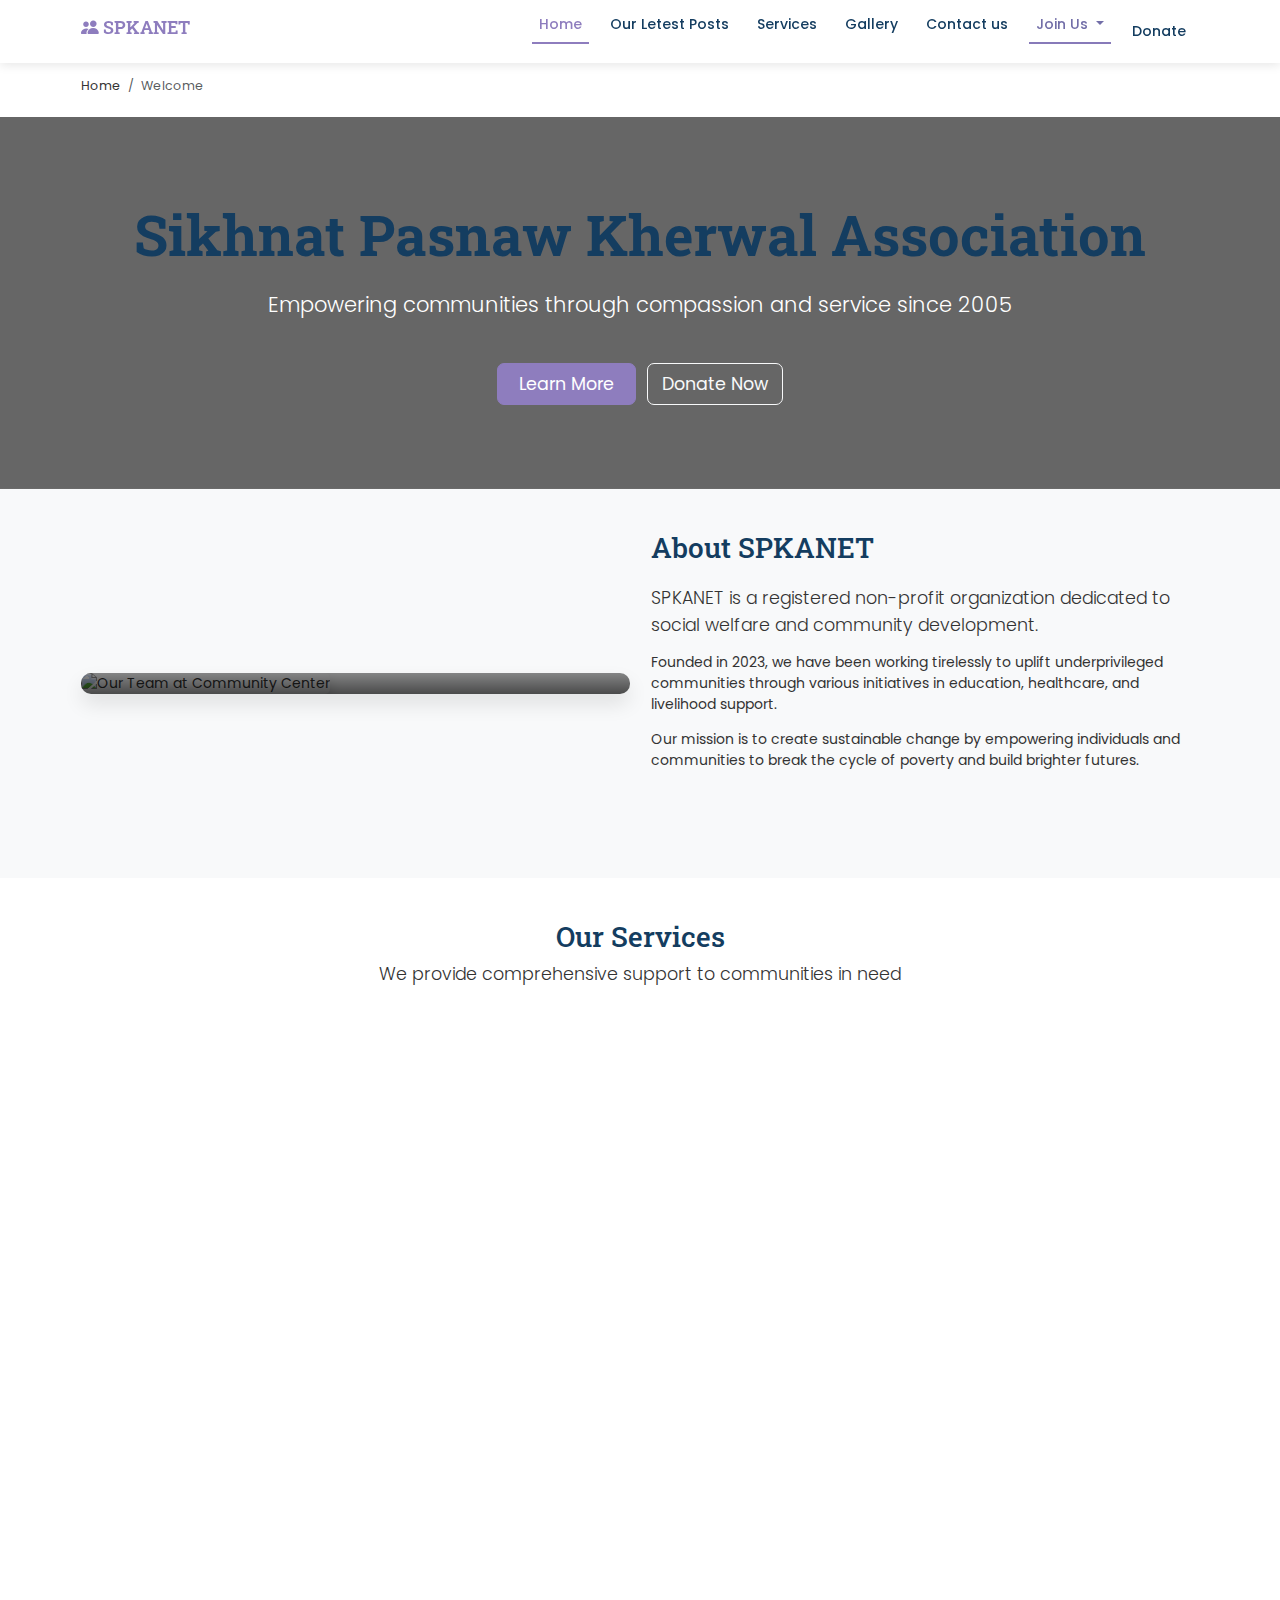
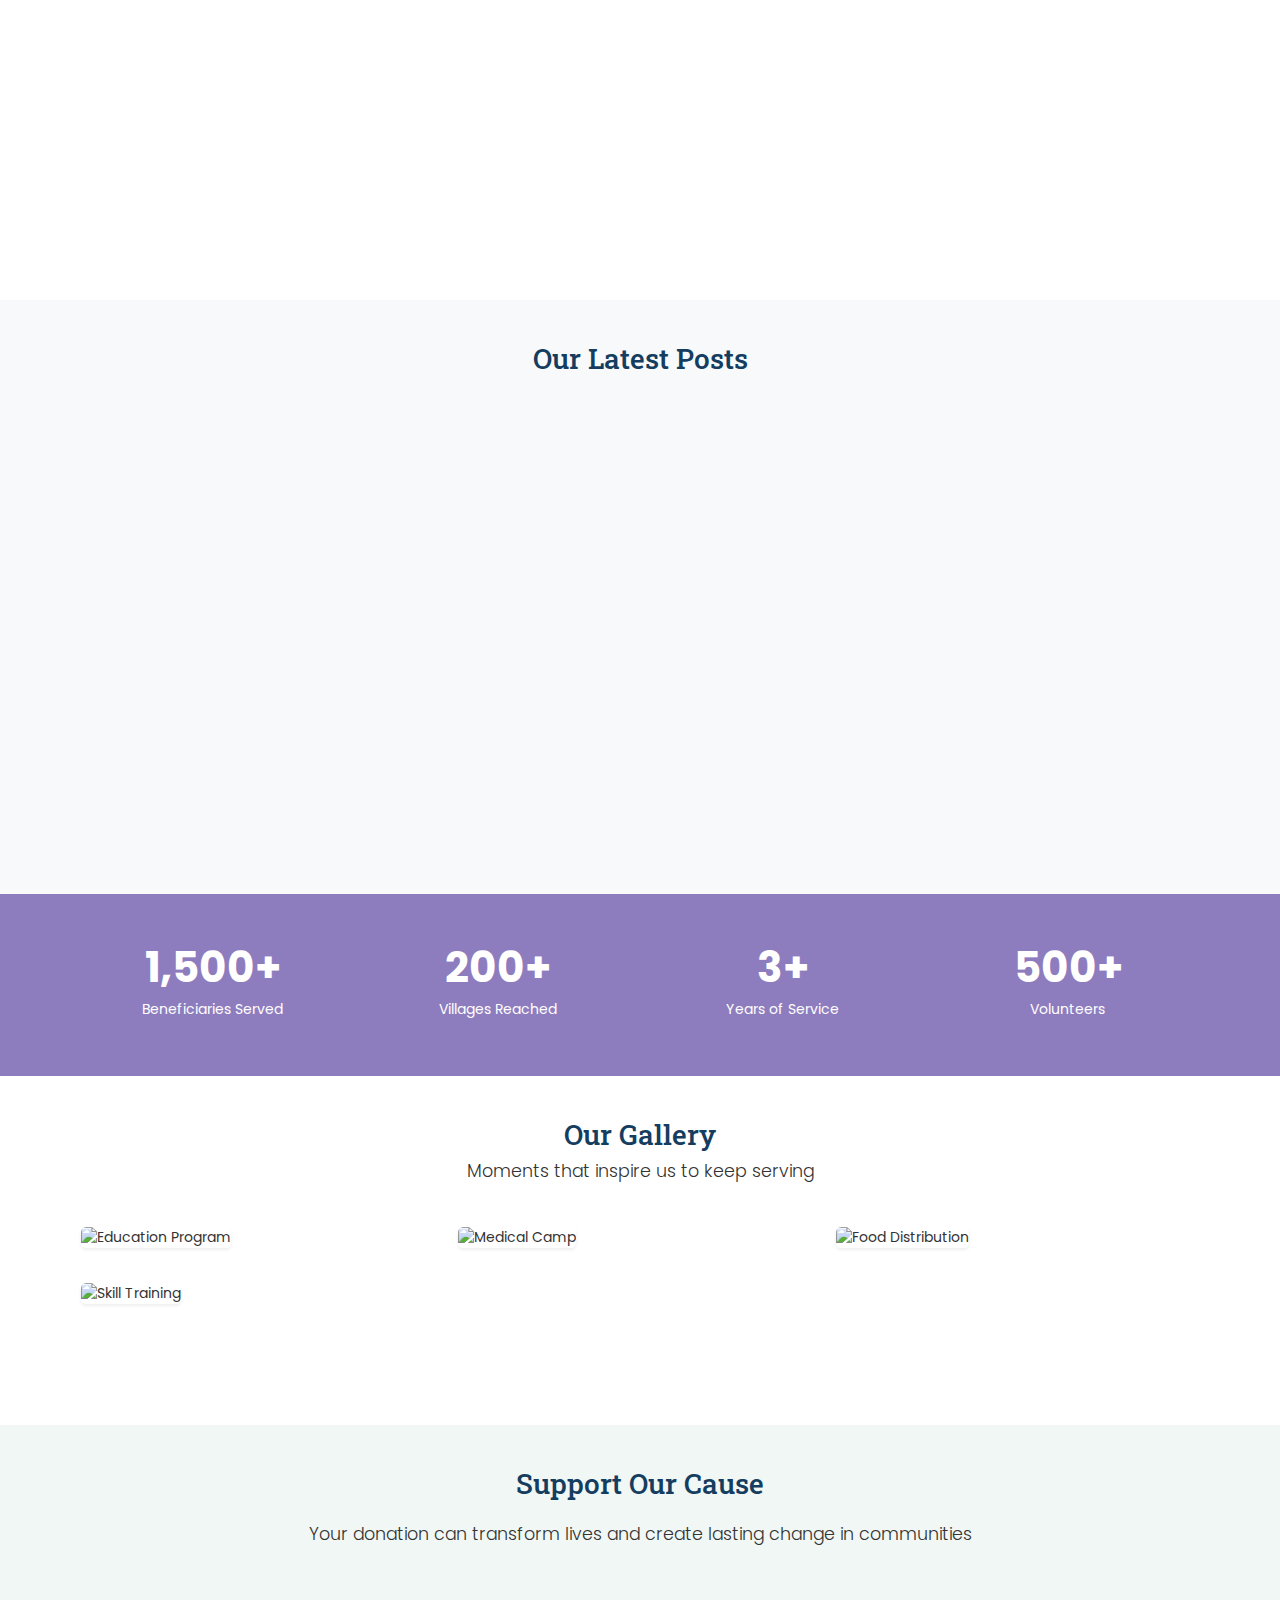
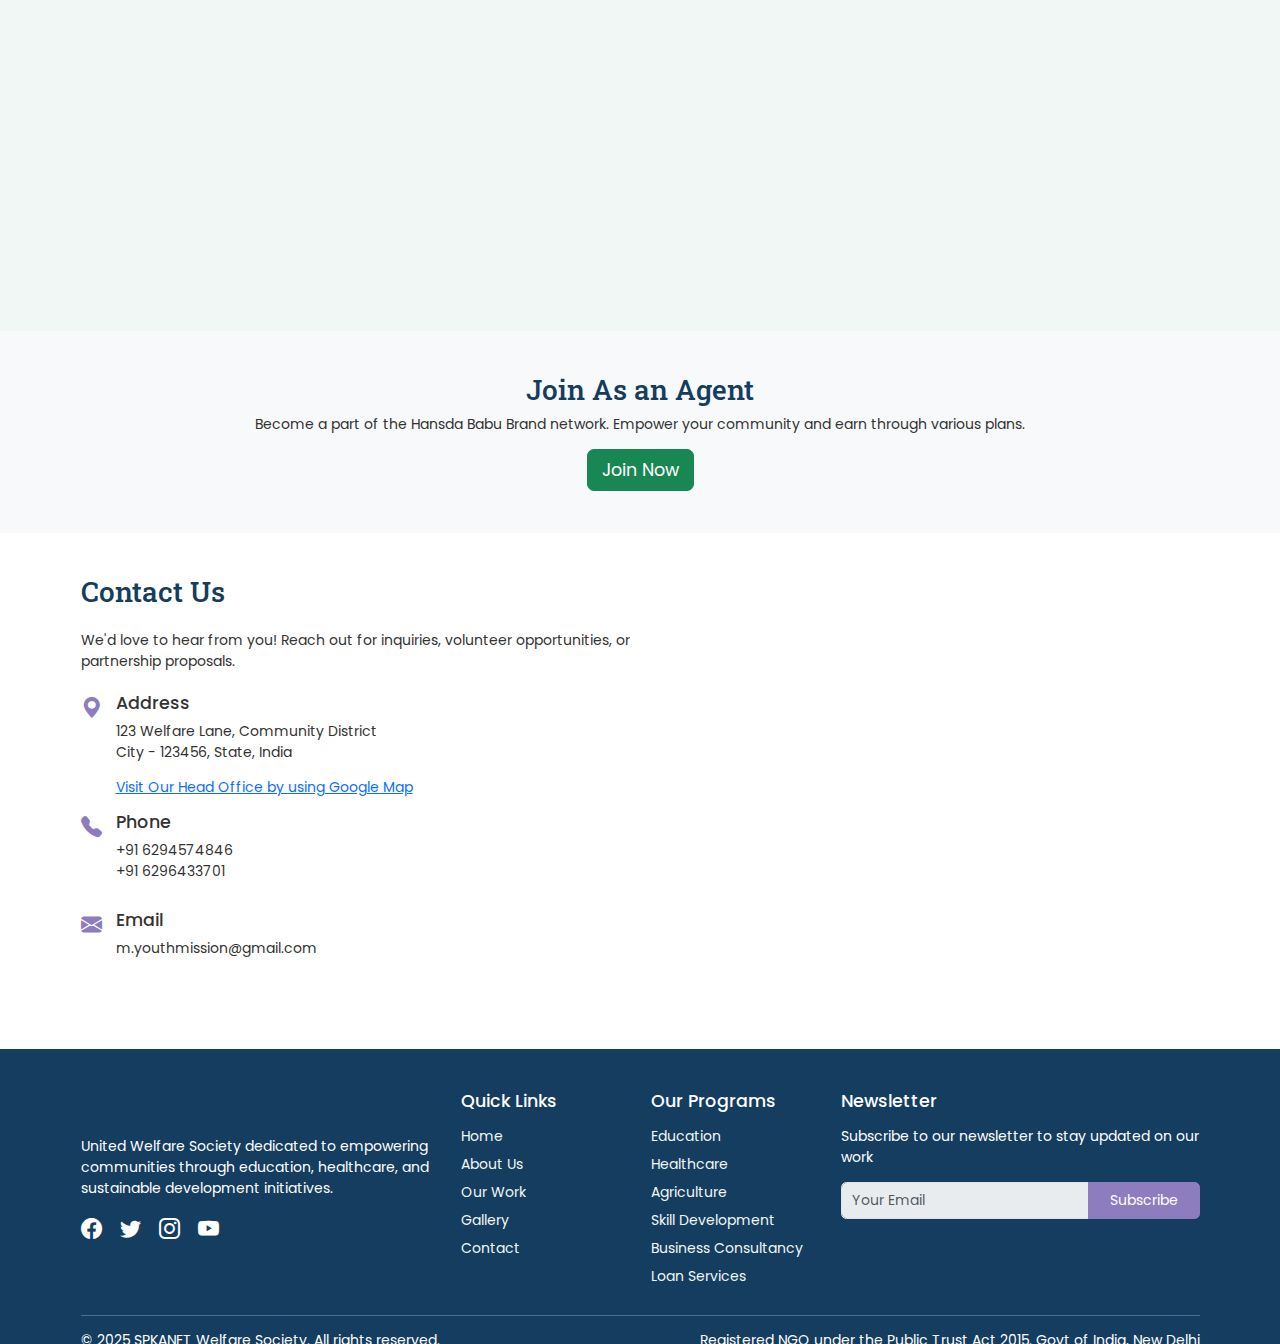
==== index.html @ a3dfeedc "Add files via upload" ====
<!DOCTYPE html>
<html lang="en">
<head>
    <meta charset="UTF-8">
    <meta name="viewport" content="width=device-width, initial-scale=1.0">

    <title>SPKANET - United Welfare Society | Community Development NGO</title>
    <meta name="description" content="SPKANET is a registered NGO working for community welfare through education, healthcare, and livelihood programs since 2005.">
    <meta name="keywords" content="NGO, welfare society, community development, education NGO, healthcare NGO, India NGO">
    <meta name="author" content="SPKANET Welfare Society">

    <!-- Bootstrap CSS -->
    <link href="https://cdn.jsdelivr.net/npm/bootstrap@5.3.0-alpha1/dist/css/bootstrap.min.css" rel="stylesheet">
    <!-- Bootstrap Icons -->
    <link href="https://cdn.jsdelivr.net/npm/bootstrap-icons@1.10.5/font/bootstrap-icons.css" rel="stylesheet">
    <!-- Google Fonts -->
    <link href="https://fonts.googleapis.com/css2?family=Poppins:wght@400;500;600;700&family=Roboto+Slab:wght@400;600&display=swap" rel="stylesheet">
    <!-- GitHub Scroll Animation -->
    <link rel="stylesheet" href="https://unpkg.com/aos@next/dist/aos.css" />

    <!-- Custom CSS -->
    <link rel="stylesheet" href="style.css?v=2.2">

</head>
<body>
    <!-- Navigation -->
    <nav class="navbar navbar-expand-lg sticky-top">
      <div class="container">
          <h3 class="navbar-brand" onclick="location.reload(); return false;">
             <i class="bi bi-people-fill"></i> SPKANET
         </h3>
        <button class="navbar-toggler" type="button" data-bs-toggle="collapse" data-bs-target="#navbarNav"
      aria-controls="navbarNav" aria-expanded="false" aria-label="Toggle navigation">
          <span class="navbar-toggler-icon" style="color: var(--icon-color);"></span>
        </button>
    
        <div class="collapse navbar-collapse" id="navbarNav">
           <ul class="navbar-nav ms-auto">
              <li class="nav-item"><a class="nav-link active" href="#"> Home </a></li>
              <li class="nav-item"><a class="nav-link" href="#about"> Our Letest Posts </a></li>
              <li class="nav-item"><a class="nav-link" href="#services"> Services </a></li>
              <li class="nav-item"><a class="nav-link" href="#gallery"> Gallery </a></li>
              <li class="nav-item"><a class="nav-link" href="#contact"> Contact us </a></li>
              <li class="nav-item dropdown">
                <a class="nav-link dropdown-toggle" href="#" id="servicesDropdown" role="button" data-bs-toggle="dropdown"> Join Us </a>
                <ul class="dropdown-menu">
                   <li><a class="dropdown-item" href="#"> Visit Our Fackbook Page </a></li>
                   <li><a class="dropdown-item" href="#"> Join SPKA WhatsApp Group </a></li>
                   <li><a class="dropdown-item" href="#"> Follow us on Instagram </a></li>
                   <li><a class="dropdown-item" href="#"> Follow us on Twitter </a></li>
                   <li><a class="dropdown-item" href="#"> Follow us on Youtube </a></li>
                   <li><a class="dropdown-item" href="#"> Join Our KUTUMB App </a></li>
               </ul>
             </li>
              <li class="nav-item"><a class="nav-link btn btn-warning text-white my-2" href="#donate"> Donate </a></li>
          </ul>
       </div>
     </div>
   </nav>


    <!-- Breadcrumb -->
    <div class="container mt-2">
        <nav aria-label="breadcrumb">
            <ol class="breadcrumb">
                <li class="breadcrumb-item"><a href="#">Home</a></li>
                <li class="breadcrumb-item active" aria-current="page">Welcome</li>
            </ol>
        </nav>
    </div>


    <!-- Hero Section -->
    <header class="hero-section">
        <div class="container">
            <h1 class="display-3 fw-bold mb-4"> Sikhnat Pasnaw Kherwal Association </h1>
            <p class="lead fs-4 mb-5">Empowering communities through compassion and service since 2005</p>
            <a href="#about" class="btn btn-primary btn-lg me-2">Learn More</a>
            <a href="#donate" class="btn btn-outline-light btn-lg">Donate Now</a>
        </div>
    </header>


    <!-- About Section -->
    <section id="about" class="py-5 bg-light-custom">
        <div class="container">
            <div class="row align-items-center">
                <div class="col-lg-6 mb-4 mb-lg-0">
                    <div class="about-img-container">
                        <img src="assect/about-image.jpg" alt="Our Team at Community Center" class="img-fluid about-image rounded shadow">
                        <div class="about-img-overlay">
                            <p>Our team working at the community center in Delhi</p>
                        </div>
                    </div>
                </div>
                <div class="col-lg-6">
                    <h2 class="mb-4">About SPKANET</h2>
                    <p class="lead">SPKANET is a registered non-profit organization dedicated to social welfare and community development.</p>
                    <p>
                        Founded in 2023, we have been working tirelessly to uplift underprivileged communities through various initiatives in education, healthcare, and livelihood support.
                   </p>
                    <p>Our mission is to create sustainable change by empowering individuals and communities to break the cycle of poverty and build brighter futures.</p>
                    <a href="#" class="btn btn-primary mt-3" data-aos="fade-up-right"> Read Our Story </a>
                </div>
            </div>
        </div>
    </section>


    <!-- Services Section -->
    <section id="services" class="py-5">
        <div class="container">
            <div class="text-center mb-5">
                <h2>Our Services</h2>
                <p class="lead">We provide comprehensive support to communities in need</p>
            </div>
            
            <div class="row g-4">

            <!-- Service 1 -->
                <div class="col-12 col-md-6 col-lg-4 d-flex" data-aos="fade-up">
                    <div class="service-card card h-100">
                        <div class="card-body text-center p-4">
                            <div class="service-icon">
                                <i class="bi bi-mortarboard-fill fs-1 text-primary"></i>
                            </div>
                            <h3> Education Support </h3>
                            <p> Access quality education resources and guidance to build a better future. </p>
                            <a href="#" class="btn btn-outline-primary">Learn More</a>
                        </div>
                    </div>
                </div>
                
            <!-- Service 2 -->
                <div class="col-12 col-md-6 col-lg-4 d-flex" data-aos="fade-up">
                    <div class="service-card card h-100">
                        <div class="card-body text-center p-4">
                            <div class="service-icon">
                                <i class="bi bi-tree-fill fs-1 text-success"></i>
                            </div>
                            <h3> Agriculture </h3>
                            <p> Support for farmers with training, tools, and market access to grow sustainably. </p>
                            <a href="#" class="btn btn-outline-primary">Learn More</a>
                        </div>
                    </div>
                </div>
             
            <!-- Service 3 -->    
                <div class="col-12 col-md-6 col-lg-4 d-flex" data-aos="fade-up">
                    <div class="service-card card h-100">
                        <div class="card-body text-center p-4">
                            <div class="service-icon">
                                <i class="bi bi-heart-pulse-fill fs-1 text-danger"></i>
                            </div>
                            <h3> Health Care </h3>
                            <p> Ensure better health outcomes through affordable care and awareness programs. </p>
                            <a href="#" class="btn btn-outline-primary">Learn More</a>
                        </div>
                    </div>
                </div>
            
            <!-- Service 4 -->    
                <div class="col-12 col-md-6 col-lg-4 d-flex" data-aos="fade-up">
                    <div class="service-card card h-100">
                        <div class="card-body text-center p-4">
                            <div class="service-icon">
                                <i class="bi bi-person-lines-fill fs-1 text-warning"></i>
                            </div>
                            <h3> Skill Development </h3>
                            <p> Learn in-demand skills to increase employability and income potential. </p>
                            <a href="#" class="btn btn-outline-primary">Learn More</a>
                        </div>
                    </div>
                </div>
            
            <!-- Service 5 -->    
                <div class="col-12 col-md-6 col-lg-4 d-flex" data-aos="fade-up">
                    <div class="service-card card h-100">
                        <div class="card-body text-center p-4">
                            <div class="service-icon">
                                <i class="bi bi-briefcase-fill fs-1 text-info"></i>
                            </div>
                            <h3> Job Consultancy </h3>
                            <p> Find career opportunities with our expert job placement assistance. </p>
                            <a href="#" class="btn btn-outline-primary">Learn More</a>
                        </div>
                    </div>
                </div>
            
            <!-- Service 6 -->    
                <div class="col-12 col-md-6 col-lg-4 d-flex" data-aos="fade-up">
                    <div class="service-card card h-100">
                        <div class="card-body text-center p-4">
                            <div class="service-icon">
                                <i class="bi bi-bar-chart-fill fs-1 text-secondary"></i>
                            </div>
                            <h3> Business Consultancy </h3>
                            <p> Grow your business with our strategic support and expert advice. </p>
                            <a href="#" class="btn btn-outline-primary">Learn More</a>
                        </div>
                    </div>
                </div>
            
            <!-- Service 7 -->  
                <div class="col-12 col-md-6 col-lg-4 d-flex" data-aos="fade-up">
                    <div class="service-card card h-100">
                        <div class="card-body text-center p-4">
                            <div class="service-icon">
                                <i class="bi bi-people-fill fs-1 text-primary"></i>
                            </div>
                            <h3> Manpower Service </h3>
                            <p> We provide reliable manpower for various sectors and industries. </p>
                            <a href="#" class="btn btn-outline-primary">Learn More</a>
                        </div>
                    </div>
                </div>
            
            <!-- Service 8 -->  
                <div class="col-12 col-md-6 col-lg-4 d-flex" data-aos="fade-up">
                    <div class="service-card card h-100">
                        <div class="card-body text-center p-4">
                            <div class="service-icon">
                                <i class="bi bi-cash-coin fs-1 text-success"></i>
                            </div>
                            <h3> Loan Services </h3>
                            <p> Easy and accessible financial solutions to meet personal and business needs. </p>
                            <a href="#" class="btn btn-outline-primary">Learn More</a>
                        </div>
                    </div>
                </div>

            <!-- Service 9 -->
                <div class="col-12 col-md-6 col-lg-4 d-flex" data-aos="fade-up">
                    <div class="service-card card h-100">
                        <div class="card-body text-center p-4">
                            <div class="service-icon">
                                <i class="bi bi-globe fs-1 text-primary"></i>
                            </div>
                            <h3> Web Devlopment </h3>
                            <p> Responsive, high-performance websites that work seamlessly across all devices. </p>
                            <a href="https://buzzzy.infinityfreeapp.com" class="btn btn-outline-primary">Learn More</a>
                        </div>
                    </div>
                </div>    

            </div>
        </div>
    </section>


    <!----------------------------------------------------------------
     --------------------- Latest Posts Section ----------------------
    ------------------------------------------------------------------>
    <section class="py-5 bg-light-custom" id="latest-posts">
      <div class="container">  
      <h2 class="section-title text-center mb-5"> Our Latest Posts </h2>
      <div class="row row-cols-1 row-cols-md-2 row-cols-lg-3 g-4">

      <div class="col" data-aos="zoom-in">
        <div class="card h-100">
          <img src="https://picsum.photos/400/250?random=1" class="card-img-top" alt="Post Image">
          <div class="card-body">
            <small> Posted on: April 10, 2025</small>
            <h5 class="card-title mt-2">Understanding Our Services</h5>
            <p class="card-text">A quick overvices available for you.</p>
            <a href="#" class="btn btn-secondary">Learn More <i class="bi bi-arrow-right"></i> </a>
          </div>
        </div>
      </div>

       <div class="col" data-aos="zoom-in">
         <div class="card h-100">
           <img src="https://picsum.photos/400/250?random=2" class="card-img-top" alt="Post Image">
           <div class="card-body">
             <small> Posted on: April 5, 2025</small>
             <h5 class="card-title mt-2">How to Join as an Agent</h5>
             <p class="card-text">Step-by-step guide on joining our platform as an authorized agent.</p>
             <a href="#" class="btn btn-secondary">Learn More <i class="bi bi-arrow-right"></i> </a>
           </div>
         </div>
       </div>

        <div class="col" data-aos="zoom-in">
          <div class="card h-100">
            <img src="https://picsum.photos/400/250?random=3" class="card-img-top" alt="Post Image">
            <div class="card-body">
              <small> Posted on: March 30, 2025</small>
              <h5 class="card-title mt-2">Success Stories</h5>
              <p class="card-text">Hear from our members how our services made a difference in their lives.</p>
              <a href="#" class="btn btn-secondary">Learn More <i class="bi bi-arrow-right"></i> </a>
            </div>
          </div>
        </div>

      </div>
                         <!-- View All Post Button -->
         <div class="text-center mt-4" data-aos="fade-up">
             <a href="#" class="btn btn-primary"> View All Posts </a>
        </div>

      </div>
   </section>



    <!-- Impact Counters -->
    <section class="impact-counter text-center">
        <div class="container">
            <div class="row">
                <div class="col-md-3 col-6 mb-4 mb-md-0">
                    <div class="counter-number">1,500+</div>
                    <p>Beneficiaries Served</p>
                </div>
                <div class="col-md-3 col-6 mb-4 mb-md-0">
                    <div class="counter-number">200+</div>
                    <p>Villages Reached</p>
                </div>
                <div class="col-md-3 col-6">
                    <div class="counter-number">3+</div>
                    <p>Years of Service</p>
                </div>
                <div class="col-md-3 col-6">
                    <div class="counter-number">500+</div>
                    <p>Volunteers</p>
                </div>
            </div>
        </div>
    </section>

    <!-- Gallery Section -->
    <section id="gallery" class="py-5">
        <div class="container">
            <div class="text-center mb-5">
                <h2>Our Gallery</h2>
                <p class="lead">Moments that inspire us to keep serving</p>
            </div>
            
            <div class="row g-3" id="gallery-images">
                <div class="col-md-4 col-6">
                    <img src="assect/image-1.jpg" alt="Education Program" class="img-fluid gallery-img rounded shadow-sm">
                </div>
                <div class="col-md-4 col-6">
                    <img src="assect/image-2.jpg" alt="Medical Camp" class="img-fluid gallery-img rounded shadow-sm">
                </div>
                <div class="col-md-4 col-6">
                    <img src="assect/partnerCertificate.png" alt="Food Distribution" class="img-fluid gallery-img rounded shadow-sm">
                </div>
                <div class="col-md-4 col-6">
                    <img src="assect/Sikhnat-Services.jpg" alt="Skill Training" class="img-fluid gallery-img rounded shadow-sm">
                </div>
                <div class="col-md-4 col-6 hidden">
                    <img src="assect/image5.jpg" alt="Community Work" class="img-fluid gallery-img rounded shadow-sm">
                </div>
                <div class="col-md-4 col-6 hidden">
                    <img src="assect/image6.jpg" alt="Volunteers" class="img-fluid gallery-img rounded shadow-sm">
                </div>
            </div>
            
            <div class="text-center mt-4" data-aos="fade-up">
                <button id="loadMoreBtn" class="btn btn-primary"> View More Photos </button>
           </div>
        </div>
    </section>


    <!-- Modal -->
    <div class="modal fade" id="profileImageModal" tabindex="-1" aria-labelledby="imageModalLabel" aria-hidden="true">
  <div class="modal-dialog modal-dialog-centered modal-lg">
    <div class="modal-content">
      <div class="modal-body text-center">
        <img id="modalImage" src="" alt="Full View" class="modal-img" loading="lazy" draggable="false">
      </div>
      <div class="modal-footer justify-content-center">
        <button type="button" class="btn btn-secondary" data-dismiss="modal">Close</button>
      </div>
    </div>
  </div>
</div>


    <!-- Donation CTA -->
    <section id="donate" class="py-5" style="background-color: var(--light-color);">
        <div class="container text-center">
            <h2 class="mb-4">Support Our Cause</h2>
            <p class="lead mb-5" style="color:#333;">Your donation can transform lives and create lasting change in communities</p>
            
            <div class="row justify-content-center" data-aos="fade-up">
                <div class="col-lg-8">
                    <div class="card border-0 shadow">
                        <div class="card-body p-4">
                            <h3 class="mb-4">Make a Donation</h3>
                            
                            <div class="row g-3 mb-4">
                                <div class="col-md-3 col-6">
                                    <button class="btn btn-outline-primary w-100 donation-amount">₹500</button>
                                </div>
                                <div class="col-md-3 col-6">
                                    <button class="btn btn-outline-primary w-100 donation-amount">₹1000</button>
                                </div>
                                <div class="col-md-3 col-6">
                                    <button class="btn btn-outline-primary w-100 donation-amount">₹2000</button>
                                </div>
                                <div class="col-md-3 col-6">
                                    <button class="btn btn-outline-primary w-100 donation-amount">₹5000</button>
                                </div>
                            </div>
                            
                            <div class="mb-3">
                                <label for="customAmount" class="form-label">Or enter custom amount:</label>
                                <input type="number" class="form-control" id="customAmount" placeholder="Enter amount in INR">
                            </div>
                            
                            <button class="btn btn-primary btn-lg w-100">Donate Now</button>
                            
                            <div class="mt-3">
                                <small>All donations are tax-exempt under 80G of the Income Tax Act</small>
                            </div>
                        </div>
                    </div>
                </div>
            </div>
        </div>
    </section>


    <!-- Join as Agent Section -->
    <section class="py-5 text-center bg-light-custom" id="join-agent">
       <div class="container">
         <h2 class="section-title">Join As an Agent</h2>
         <p>Become a part of the Hansda Babu Brand network. Empower your community and earn through various plans.</p>
         <a href="account/signup.html" class="btn btn-success btn-lg"> Join Now </a>
      </div>
    </section>


    <!-- Contact Section -->
    <section id="contact" class="py-5">
        <div class="container">
            <div class="row">
                <div class="col-lg-6 mb-4 mb-lg-0">
                    <h2 class="mb-4">Contact Us</h2>
                    <p>We'd love to hear from you! Reach out for inquiries, volunteer opportunities, or partnership proposals.</p>
                    
                    <div class="mt-4">
                        <div class="d-flex mb-3">
                            <i class="bi bi-geo-alt-fill me-3" style="font-size: 1.5rem; color: var(--primary-color);"></i>
                            <div>
                                <h5>Address</h5>
                                <p>123 Welfare Lane, Community District<br>City - 123456, State, India</p>
                                <a href="#"> Visit Our Head Office by using Google Map </a>
                            </div>
                        </div>
                        
                        <div class="d-flex mb-3">
                            <i class="bi bi-telephone-fill me-3" style="font-size: 1.5rem; color: var(--primary-color);"></i>
                            <div>
                                <h5>Phone</h5>
                                <p>+91 6294574846<br>+91 6296433701</p>
                            </div>
                        </div>
                        
                        <div class="d-flex">
                            <i class="bi bi-envelope-fill me-3" style="font-size: 1.5rem; color: var(--primary-color);"></i>
                            <div>
                                <h5>Email</h5>
                                <p> m.youthmission@gmail.com</p>
                            </div>
                        </div>
                    </div>
                </div>
                
                <div class="col-lg-6" data-aos="fade-up">
                    <div class="card shadow-sm" style="background-color: var(--card-bg-color);">
                        <div class="card-body p-4">
                            <h3 class="mb-4">Send Us a Message</h3>
                            <form>
                                <div class="mb-3">
                                    <input type="text" class="form-control" placeholder="Your Name" required>
                                </div>
                                <div class="mb-3">
                                    <input type="email" class="form-control" placeholder="Your Email" required>
                                </div>
                                <div class="mb-3">
                                    <input type="tel" class="form-control" placeholder="Your Phone">
                                </div>
                                <div class="mb-3">
                                    <select class="form-select">
                                        <option selected>Select Subject</option>
                                        <option>General Inquiry</option>
                                        <option>Volunteer Opportunity</option>
                                        <option>Partnership Proposal</option>
                                        <option>Donation Query</option>
                                        <option>Other</option>
                                    </select>
                                </div>
                                <div class="mb-3">
                                    <textarea class="form-control" rows="4" placeholder="Your Message" required></textarea>
                                </div>
                                <button type="submit" class="btn btn-primary w-100">Send Message</button>
                            </form>
                        </div>
                    </div>
                </div>
            </div>
        </div>
    </section>

    <!-- Footer -->
    <footer>
        <div class="container">
            <div class="row">
                <div class="col-lg-4 mb-4 mb-lg-0">
                    <h4 class="mb-3"><i class="bi bi-people-fill"></i> SPKANET</h4>
                    <p>United Welfare Society dedicated to empowering communities through education, healthcare, and sustainable development initiatives.</p>
                    <div class="mt-3">
                        <a href="#" class="social-icon"><i class="bi bi-facebook"></i></a>
                        <a href="#" class="social-icon"><i class="bi bi-twitter"></i></a>
                        <a href="#" class="social-icon"><i class="bi bi-instagram"></i></a>
                        <a href="#" class="social-icon"><i class="bi bi-youtube"></i></a>
                    </div>
                </div>
                
                <div class="col-lg-2 col-md-4 mb-4 mb-md-0">
                    <h5 class="mb-3">Quick Links</h5>
                    <div class="footer-links">
                        <a href="#">Home</a>
                        <a href="#about">About Us</a>
                        <a href="#services">Our Work</a>
                        <a href="#gallery">Gallery</a>
                        <a href="#contact">Contact</a>
                    </div>
                </div>
                
                <div class="col-lg-2 col-md-4 mb-4 mb-md-0">
                    <h5 class="mb-3">Our Programs</h5>
                    <div class="footer-links">
                        <a href="#">Education</a>
                        <a href="#">Healthcare</a>
                        <a href="#">Agriculture</a>
                        <a href="#">Skill Development</a>
                        <a href="#">Business Consultancy</a>
                        <a href="#">Loan Services</a>
                    </div>
                </div>
                
                <div class="col-lg-4 col-md-4">
                    <h5 class="mb-3">Newsletter</h5>
                    <p>Subscribe to our newsletter to stay updated on our work</p>
                    <form class="mt-3">
                        <div class="input-group mb-3">
                            <input type="email" class="form-control" placeholder="Your Email" disabled required>
                            <button class="btn btn-primary" type="submit">Subscribe</button>
                        </div>
                    </form>
                </div>
            </div>
            
            <hr class="mt-4 mb-3">
            
            <div class="row">
                <div class="col-md-6 text-center text-md-start">
                    <p class="mb-0">&copy; 2025 SPKANET Welfare Society. All rights reserved.</p>
                </div>
                <div class="col-md-6 text-center text-md-end">
                    <p class="mb-0">Registered NGO under the Public Trust Act 2015. Govt of India, New Delhi </p>
                </div>
            </div>
        </div>
    </footer>


    <!-- 🔄 updated Version Loader Overlay -->
    <div id="loader-overlay">
       <div class="spinner"></div>
    </div>


    <!-- Back to Top Button -->
    <a href="#" class="back-to-top" id="backToTop"><i class="bi bi-arrow-up"></i></a>

    <!-- Bootstrap JS -->
    <script src="https://code.jquery.com/jquery-3.5.1.slim.min.js"></script>
    <script src="https://cdn.jsdelivr.net/npm/bootstrap@5.3.0/dist/js/bootstrap.bundle.min.js"></script>

    <!-- for image lightbox-->
    <script src="https://cdn.jsdelivr.net/npm/bootstrap@4.5.2/dist/js/bootstrap.bundle.min.js"></script>

    <!-- Custom JS -->
    <script src="script.js?v=2.2" defer> </script>

    <script src="https://unpkg.com/aos@next/dist/aos.js"></script>
    <script>
        AOS.init({
             offset: 140, // offset (in px) from the original trigger point
             delay: 0, // values from 0 to 3000, with step 50ms
             duration: 600, // values from 0 to 3000, with step 50ms
             easing: 'ease', // default easing for AOS animations
             once: false, // whether animation should happen only once - while scrolling down
             mirror: false, // whether elements should animate out while scrolling past them
             anchorPlacement: 'top-bottom',
        });
   </script>

        
</body>
</html>
---- style.css ----
:root {

            --bg-color: #ffffff;
            --text-color: #333;

            --bg-light-custom: #F8F9FA;

            --nav-bg-color: #ffffff;

            --primary-color: #8E7DBE;
            --secondary-color: #143D60;
            --accent-color: #f5c542;
            --light-color: #f0f7f4;
            --dark-color: #143D60;

            --text-muted: #eee;

            --toggle-icon-filter: invert(0);

            --card-bg-color: #ffffff ;

            --footer-color: #143D60;
        }

        @media (prefers-color-scheme: dark) {
            :root {
                --bg-color: #0F172A;
                --text-color: #ffffff;

                --bg-light-custom: #1E293B;

                --nav-bg-color: #1E293B;

                --dark-color: #f5c542;

                --text-muted: #ffffff;

                --toggle-icon-filter: invert(1);

                --card-bg-color: #1E293B ;

                --footer-color: #1E293B ;
            }
        }

    /*******************************************************/    
        
        html {
            font-size: 14px;
            scroll-padding: 55px;
            scroll-behavior: smooth;
        }
        * {
            margin: 0;
            padding: 0;
            box-sizing: border-box;
            user-select: none;
            line-height: 1.5;
        }
        body {
            font-family: 'Poppins', sans-serif;
            background-color: var(--bg-color);
            color: var(--text-color) ;
            line-height: 1.5;
            margin: 0;
            padding: 0;
            box-sizing: border-box;
            user-select: none;
        }
        
        h1, h2, h3, h4 {
            font-family: 'Roboto Slab', serif;
            color: var(--dark-color);
        }

        .bg-light-custom {
             background-color: var(--bg-light-custom);
        }

        section { overflow:hidden; }

        .text-muted {
             color: var(--text-muted);
        }
   

        /****************** Breadcrumb for SEO *****************/

        .breadcrumb {
            background-color: transparent;
            padding: 0.5rem 0;
            font-size: 0.9rem;
        }
        
        .breadcrumb-item a {
            color: var(--text-color);
            text-decoration: none;
        }
        .breadcrumb-item {
            color: var(--text-color);
        }

    /**************************************************************/    
        .hero-section {
            background: linear-gradient(rgba(0,0,0,0.6), rgba(0,0,0,0.6)), 
                        url('https://images.unsplash.com/photo-1601597111158-2fceff292cdc?ixlib=rb-1.2.1&auto=format&fit=crop&w=1350&q=80');
            background-size: cover;
            background-position: center;
            color: white;
            padding: 6rem 0;
            text-align: center;
        }

    /***************** About Section Image Improvements *************************/
    
        .about-img-container {
            position: relative;
            border-radius: 10px;
            overflow: hidden;
            box-shadow: 0 10px 20px rgba(0,0,0,0.1);
        }
        
        .about-img-container img {
            transition: transform 0.5s;
            aspect-ratio: 4 / 3;
            object-fit: fill;

        }
        
        .about-img-container:hover img {
            transform: scale(1.05);
        }
        
        .about-img-overlay {
            position: absolute;
            bottom: 0;
            left: 0;
            right: 0;
            background: linear-gradient(to top, rgba(0,0,0,0.7), transparent);
            color: white;
            padding: 1rem;
            text-align: center;
        }    

   /******************************************************/

        .navbar {
            background-color: var(--nav-bg-color);
            box-shadow: 0 2px 10px rgba(0,0,0,0.1);
        }
        
        .navbar-brand {
            font-weight: 600;
            color: var(--primary-color) !important;
        }
        
        .nav-link {
            color: var(--dark-color) !important;
            font-weight: 500;
            margin: 0 0.5rem;
        }
        
        .nav-link:hover, .nav-link.active {
            color: var(--primary-color) !important;
            border-bottom: 2px solid var(--primary-color);
        }

        .navbar-toggler-icon {
            -webkit-filter: var(--toggle-icon-filter);
                    filter: var(--toggle-icon-filter);
            border: none;
        }
        .navbar-toggler {
            border: none;
            padding: 0.2rem;
        }
    
    /**********************************************************/    
        .service-card {
            border: none;
            border-radius: 10px;
            overflow: hidden;
            transition: transform 0.3s;
            box-shadow: 0 2px 6px rgba(0,0,0,0.1);
            margin-bottom: 2rem;
            height: 100%;
            background-color: var(--card-bg-color);
        }
        
        .service-icon {
            font-size: 2.5rem;
            color: var(--primary-color);
            margin-bottom: 1rem;
        }

        .service-card p {

         }
        
        .btn-primary {
            background-color: var(--primary-color);
            border-color: var(--primary-color);
            padding: 0.5rem 1.5rem;
        }
        
        .btn-primary:hover {
            background-color: var(--dark-color);
            border-color: var(--dark-color);
        }

    /************************* Latest-posts Section ************************/
        
        #latest-posts .row .card {
            background-color: var(--bg-color);
        }
        #latest-posts img {
            aspect-ratio: 16 / 9;
            object-fit: fill;
        }    

    /************************************************************/    
        .impact-counter {
            background-color: var(--primary-color);
            color: white;
            padding: 3rem 0;
        }
        
        .counter-number {
            font-size: 3rem;
            font-weight: 700;
        }

    /******************* Gallery Image Hover Effects *********************/
    
        .gallery-img {
            transition: transform 0.3s, box-shadow 0.3s;
            border-radius: 8px;
            overflow: hidden;
            margin-bottom: 1.5rem;
            aspect-ratio: 3 / 2;
            object-fit: fill;
            cursor: pointer;
        }

       .hidden {
           display: none;
       }

      .modal-img {
           width: 100%;
           height: auto;
           border-radius: 8px;
           aspect-ratio: 4 / 5;
           object-fit: contain;
       }

    /**********************************************************/    
        footer {
            background-color: var(--footer-color);
            color: white;
            padding: 3rem 0 1rem;
        }
        
        .footer-links a {
            color: var(--light-color);
            text-decoration: none;
            display: block;
            margin-bottom: 0.5rem;
        }
        
        .footer-links a:hover {
            color: var(--accent-color);
        }
        
        .social-icon {
            color: white;
            font-size: 1.5rem;
            margin-right: 1rem;
        }
        
        .social-icon:hover {
            color: var(--accent-color);
        }


      /*********************** Back to Top Button **************************/
      
        .back-to-top {
            position: fixed;
            bottom: 20px;
            right: 20px;
            width: 50px;
            height: 50px;
            border-radius: 50%;
            background-color: var(--accent-color);
            color: #ffffff;
            display: flex;
            align-items: center;
            justify-content: center;
            font-size: 1.5rem;
            text-decoration: none;
            box-shadow: 0 2px 10px rgba(0,0,0,0.2);
            opacity: 0;
            visibility: hidden;
            transition: all 0.3s;
            z-index: 999;
        }
        
        .back-to-top.active {
            opacity: 1;
            visibility: visible;
        }
        
        .back-to-top:hover {
            background-color: var(--primary-color);
            color: white;
        }  


      /***********************************************************/  
        @media (max-width: 768px) {
            .hero-section {
                padding: 4rem 0;
            }
            
            .counter-number {
                font-size: 2rem;
            }
        }


    /************************* Only Hover ******************************/
        @media (min-width: 768px) {

                 .service-card:hover {
                         transform: translateY(-10px);
                 }
                 .gallery-img:hover {
                         transform: translateY(-5px);
                         box-shadow: 0 10px 20px rgba(0,0,0,0.2);
                }  
        }


    /**************************** Loader Overlay *************************/
    
    #loader-overlay {
      position: fixed;
      top: 0;
      left: 0;
      width: 100vw;
      height: 100vh;
      background: rgba(255, 255, 255, 1.0);
      display: flex;
      align-items: center;
      justify-content: center;
      z-index: 9999;
    }

    .spinner {
      border: 3px solid #ddd;
      border-top: 3px solid #007bff;
      border-radius: 50%;
      width: 50px;
      height: 50px;
      animation: spin 1s linear infinite;
    }

    @keyframes spin {
      to { transform: rotate(360deg); }
    }
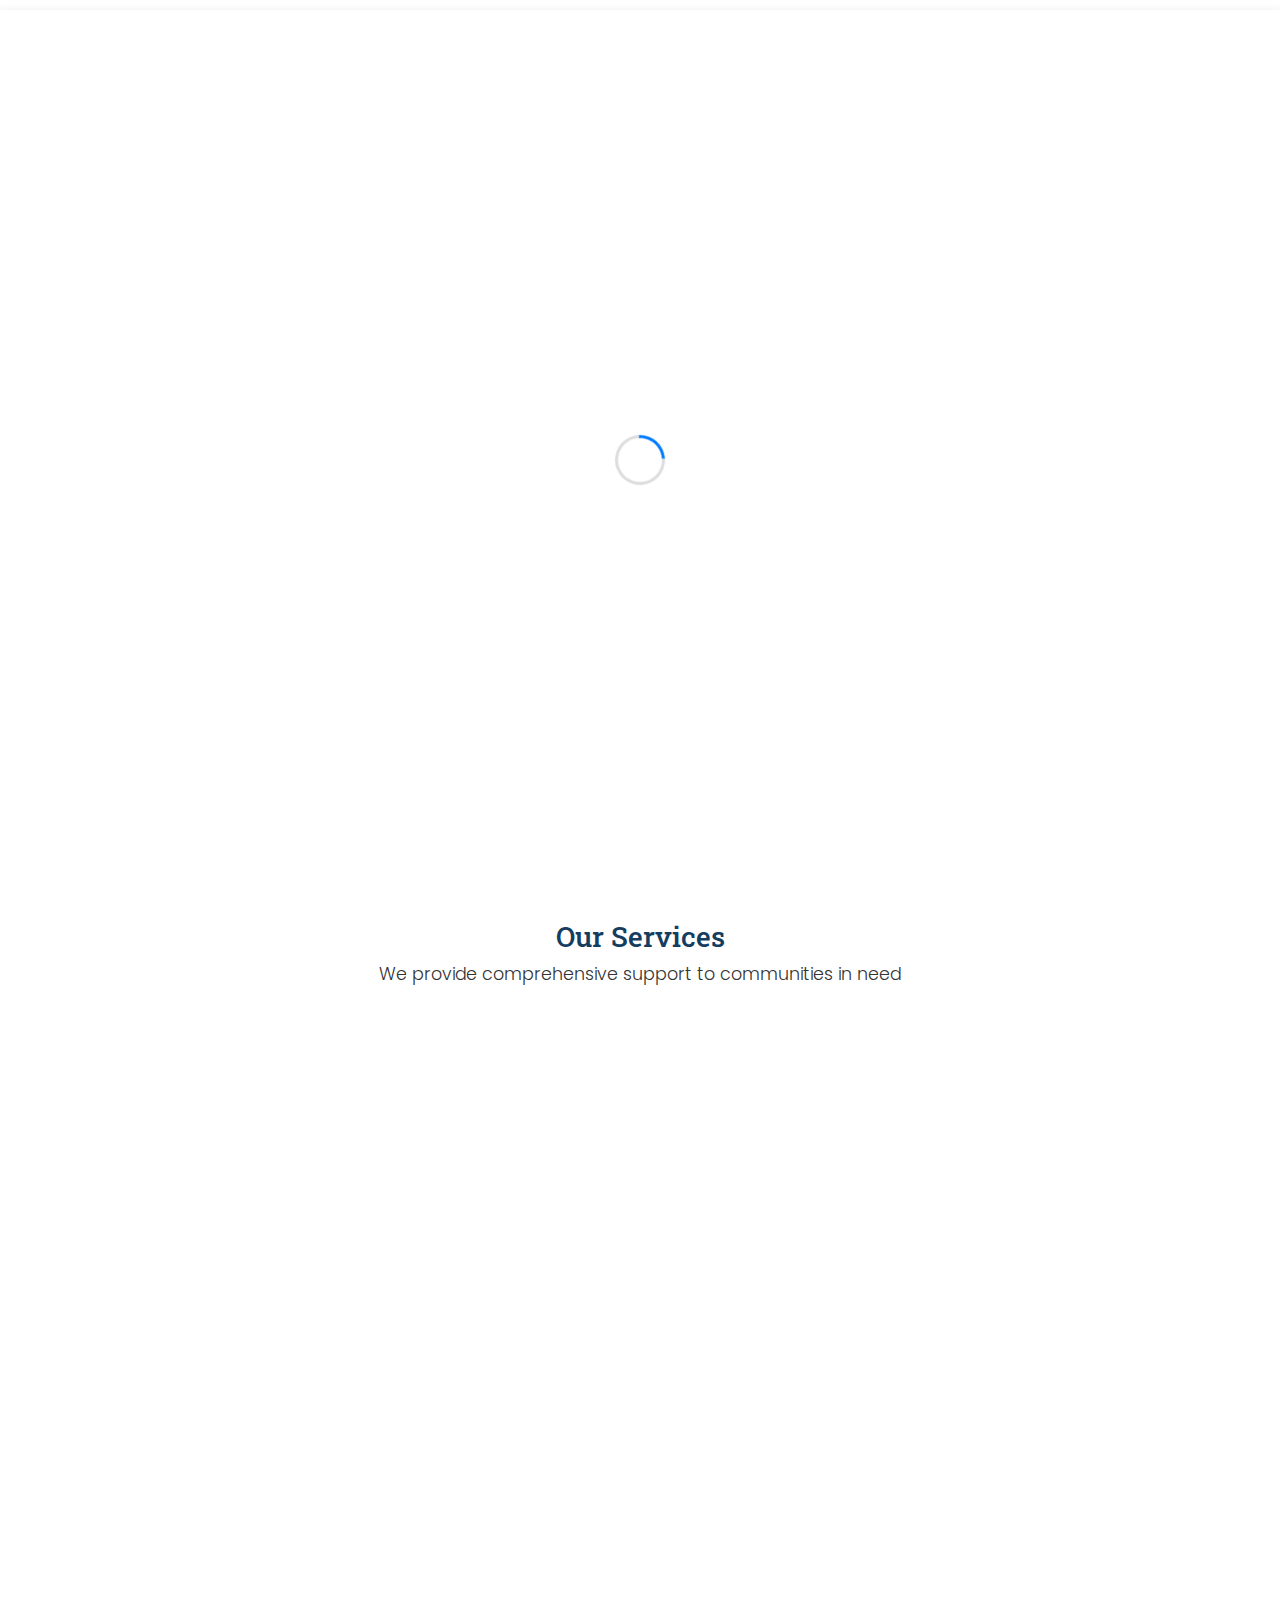
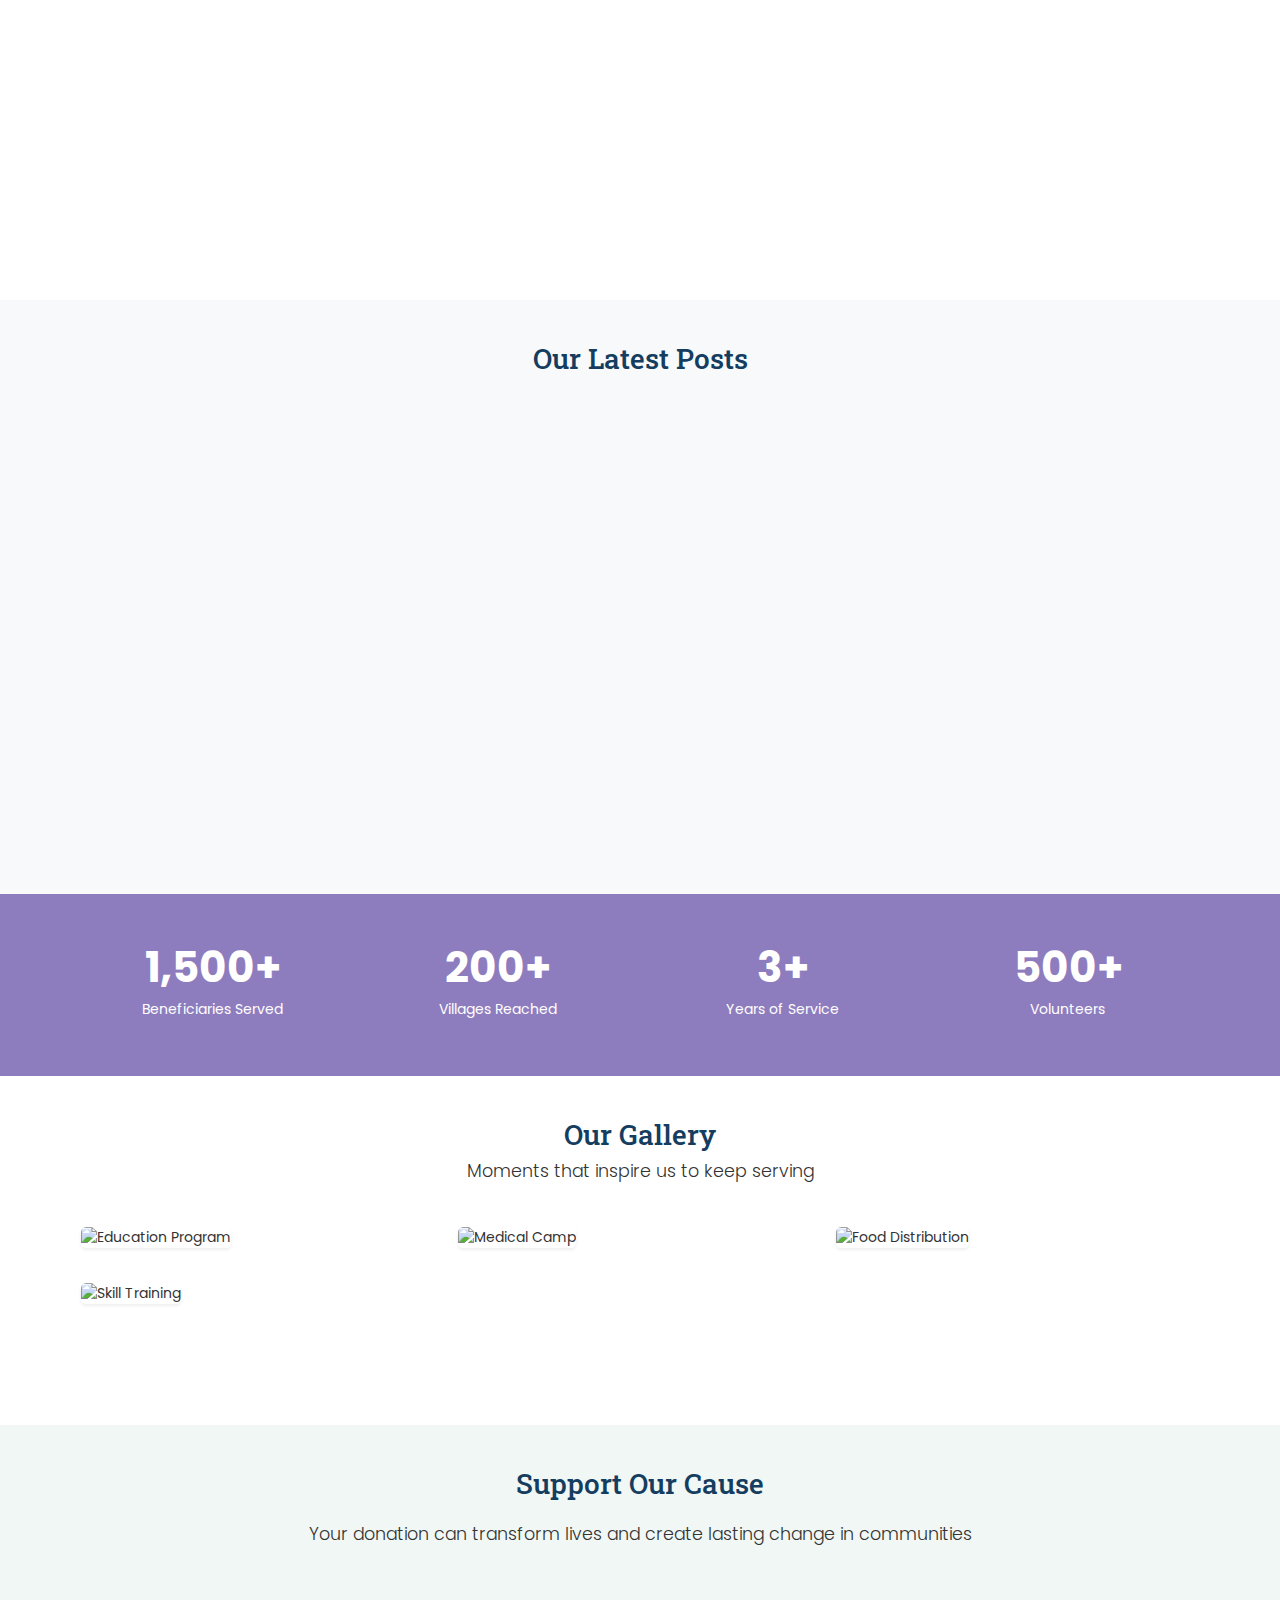
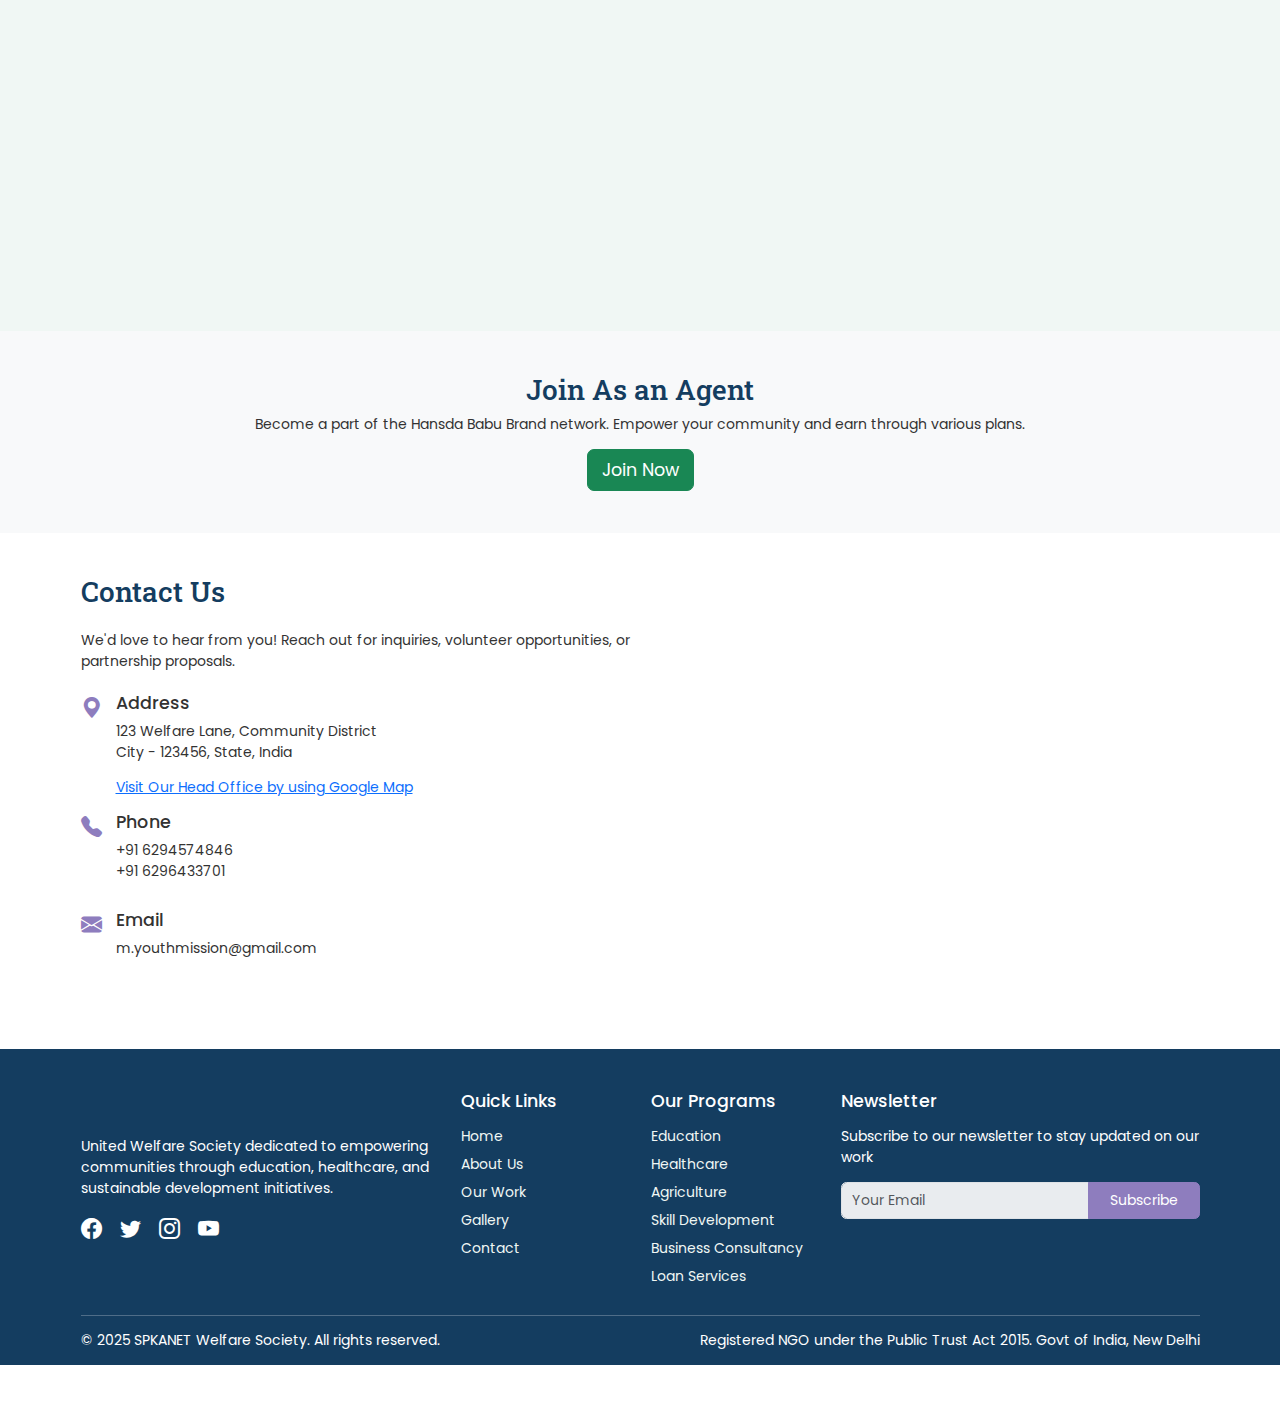
==== commit 5a5dcf92: "Update index.html" ====
--- a/index.html
+++ b/index.html
@@ -337,22 +337,22 @@
             
             <div class="row g-3" id="gallery-images">
                 <div class="col-md-4 col-6">
-                    <img src="assect/image-1.jpg" alt="Education Program" class="img-fluid gallery-img rounded shadow-sm">
+                    <img src="image-1.jpg" alt="Education Program" class="img-fluid gallery-img rounded shadow-sm">
                 </div>
                 <div class="col-md-4 col-6">
-                    <img src="assect/image-2.jpg" alt="Medical Camp" class="img-fluid gallery-img rounded shadow-sm">
+                    <img src="image-2.jpg" alt="Medical Camp" class="img-fluid gallery-img rounded shadow-sm">
                 </div>
                 <div class="col-md-4 col-6">
-                    <img src="assect/partnerCertificate.png" alt="Food Distribution" class="img-fluid gallery-img rounded shadow-sm">
+                    <img src="partnerCertificate.png" alt="Food Distribution" class="img-fluid gallery-img rounded shadow-sm">
                 </div>
                 <div class="col-md-4 col-6">
-                    <img src="assect/Sikhnat-Services.jpg" alt="Skill Training" class="img-fluid gallery-img rounded shadow-sm">
+                    <img src="Sikhnat-Services.jpg" alt="Skill Training" class="img-fluid gallery-img rounded shadow-sm">
                 </div>
                 <div class="col-md-4 col-6 hidden">
-                    <img src="assect/image5.jpg" alt="Community Work" class="img-fluid gallery-img rounded shadow-sm">
+                    <img src="image5.jpg" alt="Community Work" class="img-fluid gallery-img rounded shadow-sm">
                 </div>
                 <div class="col-md-4 col-6 hidden">
-                    <img src="assect/image6.jpg" alt="Volunteers" class="img-fluid gallery-img rounded shadow-sm">
+                    <img src="image6.jpg" alt="Volunteers" class="img-fluid gallery-img rounded shadow-sm">
                 </div>
             </div>
             
@@ -428,7 +428,7 @@
        <div class="container">
          <h2 class="section-title">Join As an Agent</h2>
          <p>Become a part of the Hansda Babu Brand network. Empower your community and earn through various plans.</p>
-         <a href="account/signup.html" class="btn btn-success btn-lg"> Join Now </a>
+         <a href="signup.html" class="btn btn-success btn-lg"> Join Now </a>
       </div>
     </section>
 
@@ -603,4 +603,4 @@
 
         
 </body>
-</html>+</html>
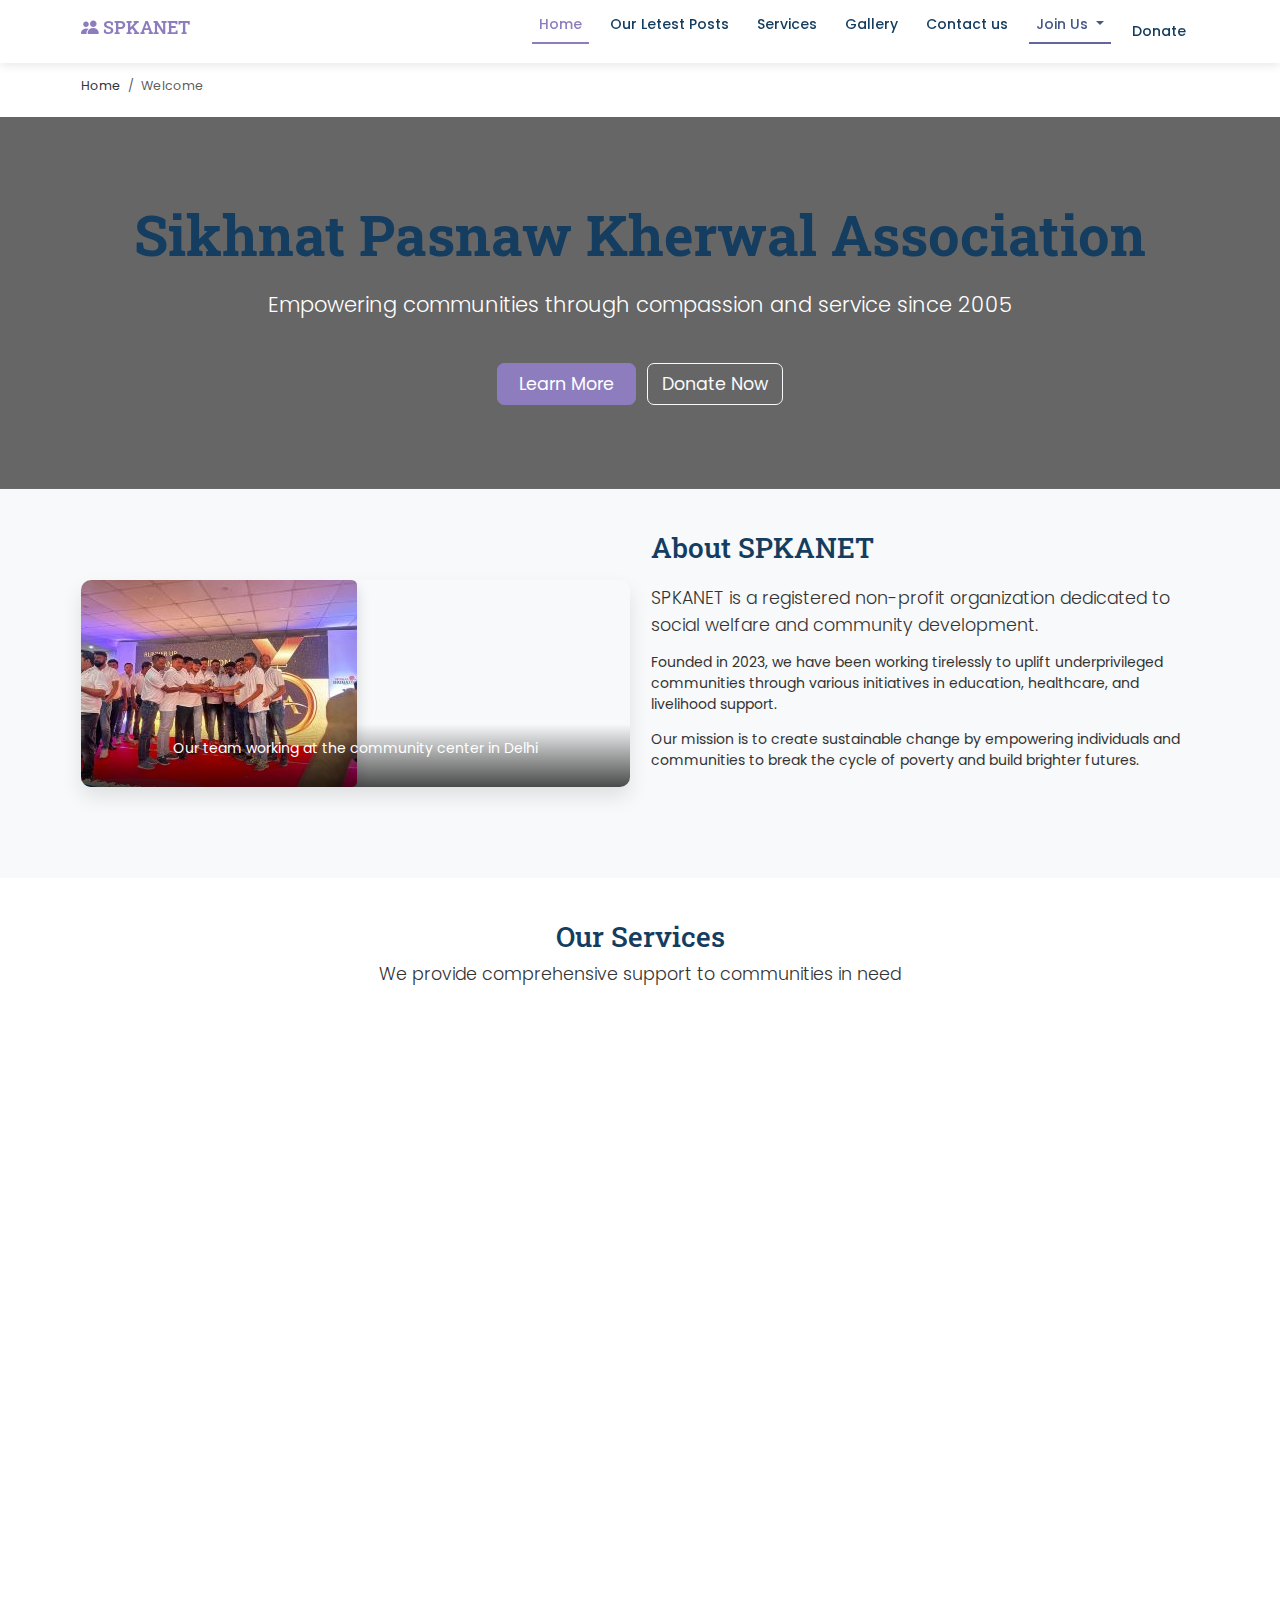
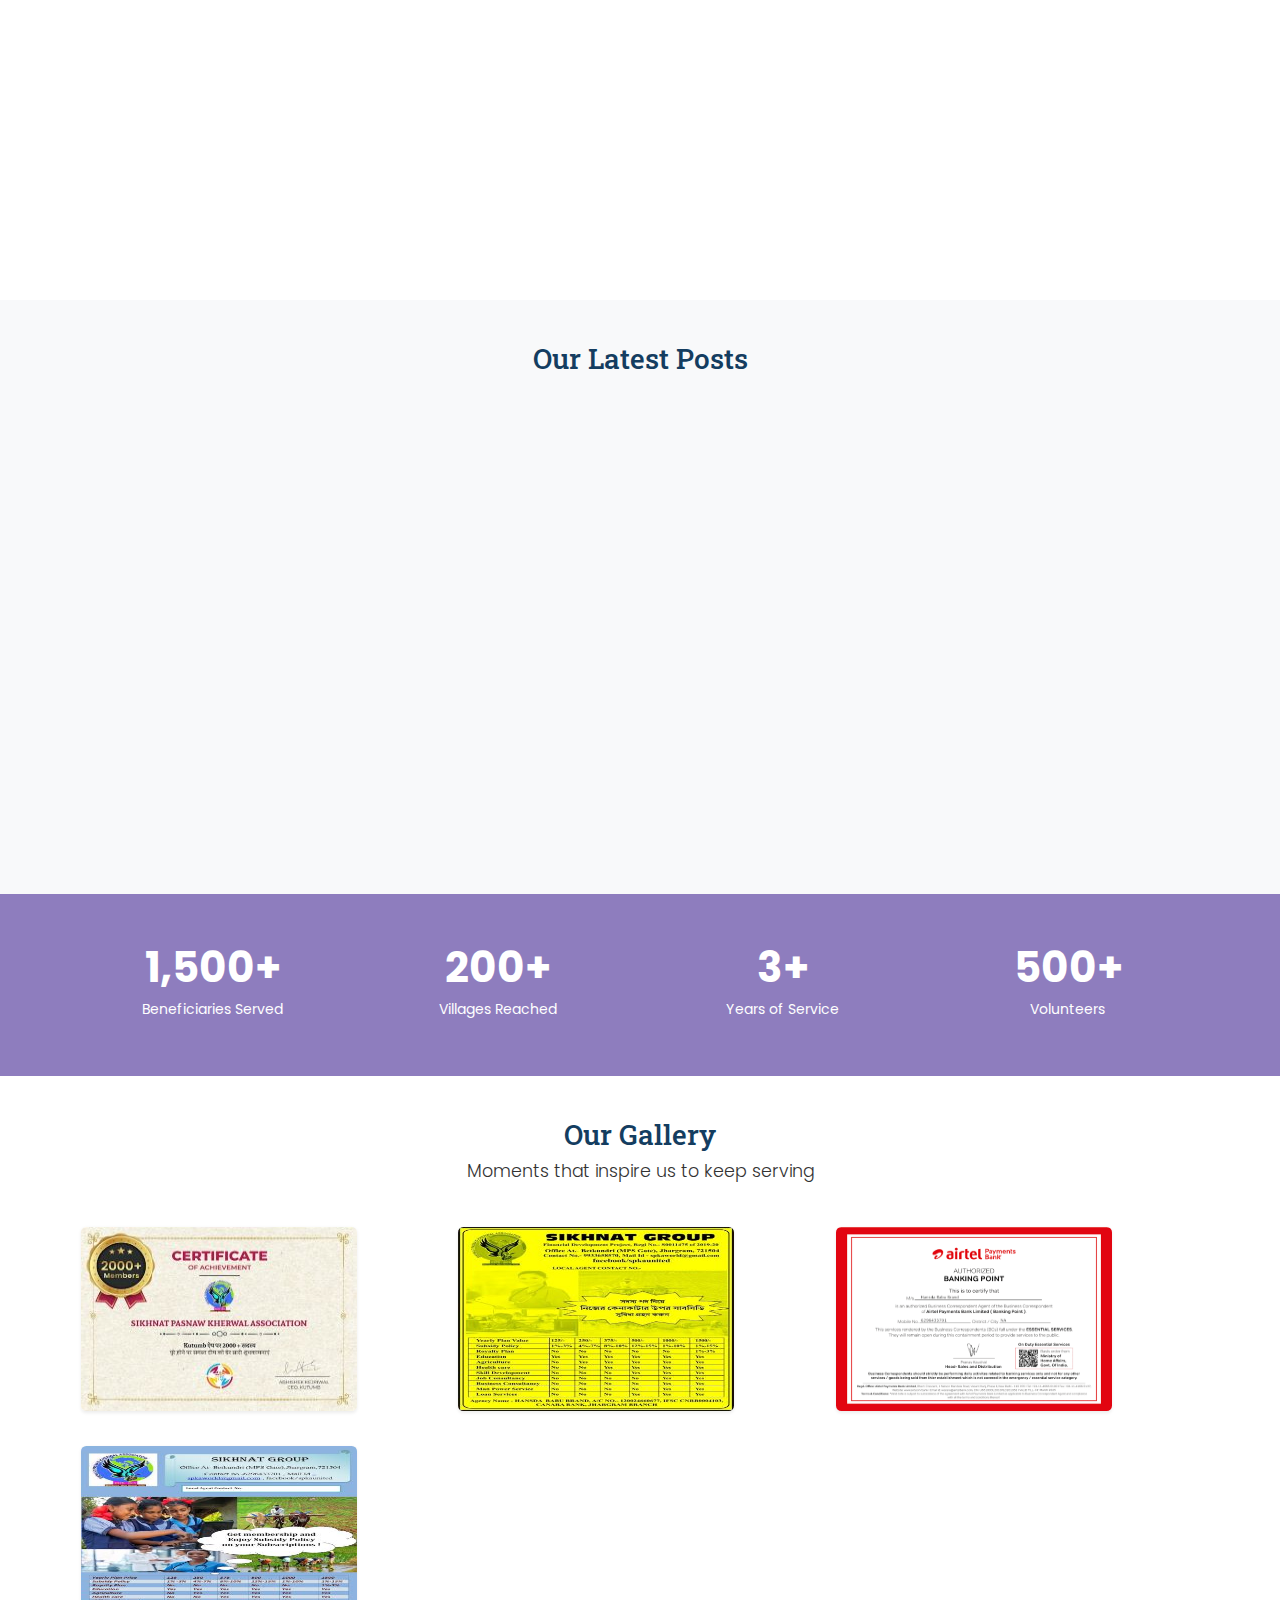
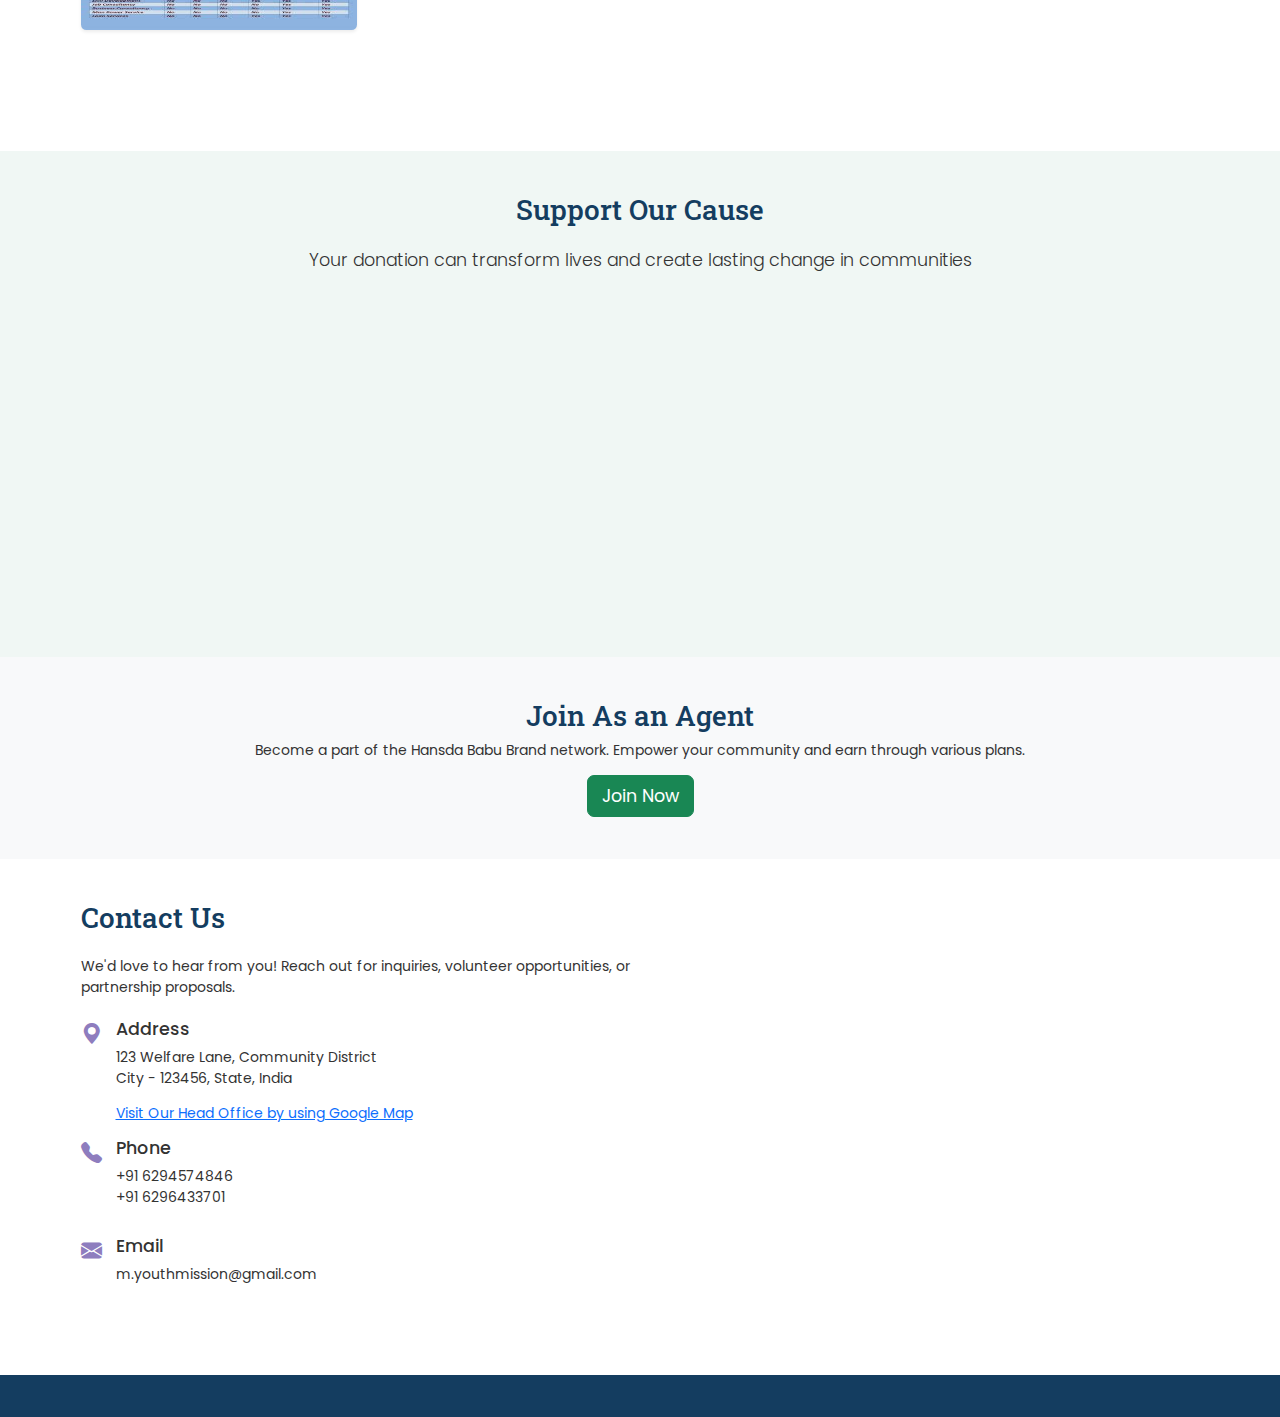
==== commit ce496bed: "Update index.html" ====
--- a/index.html
+++ b/index.html
@@ -87,7 +87,7 @@
             <div class="row align-items-center">
                 <div class="col-lg-6 mb-4 mb-lg-0">
                     <div class="about-img-container">
-                        <img src="assect/about-image.jpg" alt="Our Team at Community Center" class="img-fluid about-image rounded shadow">
+                        <img src="about-image.jpg" alt="Our Team at Community Center" class="img-fluid about-image rounded shadow">
                         <div class="about-img-overlay">
                             <p>Our team working at the community center in Delhi</p>
                         </div>
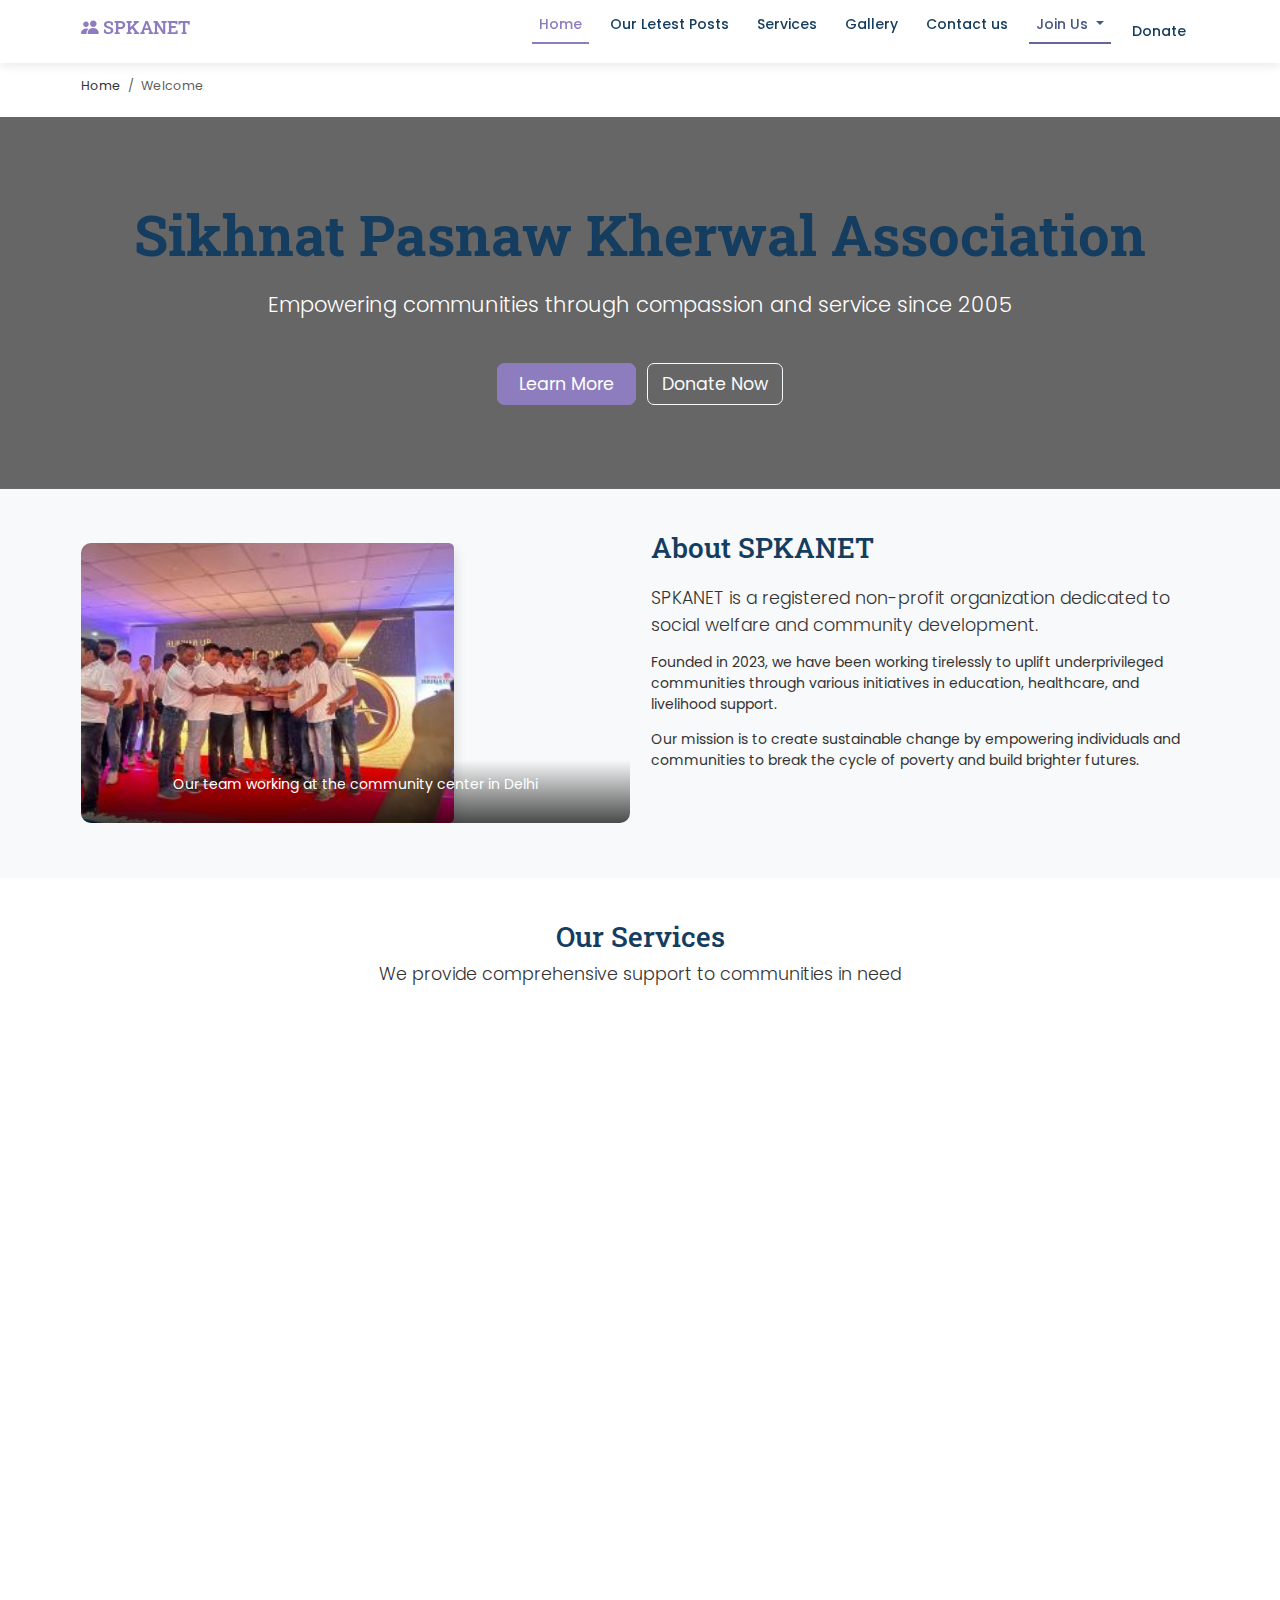
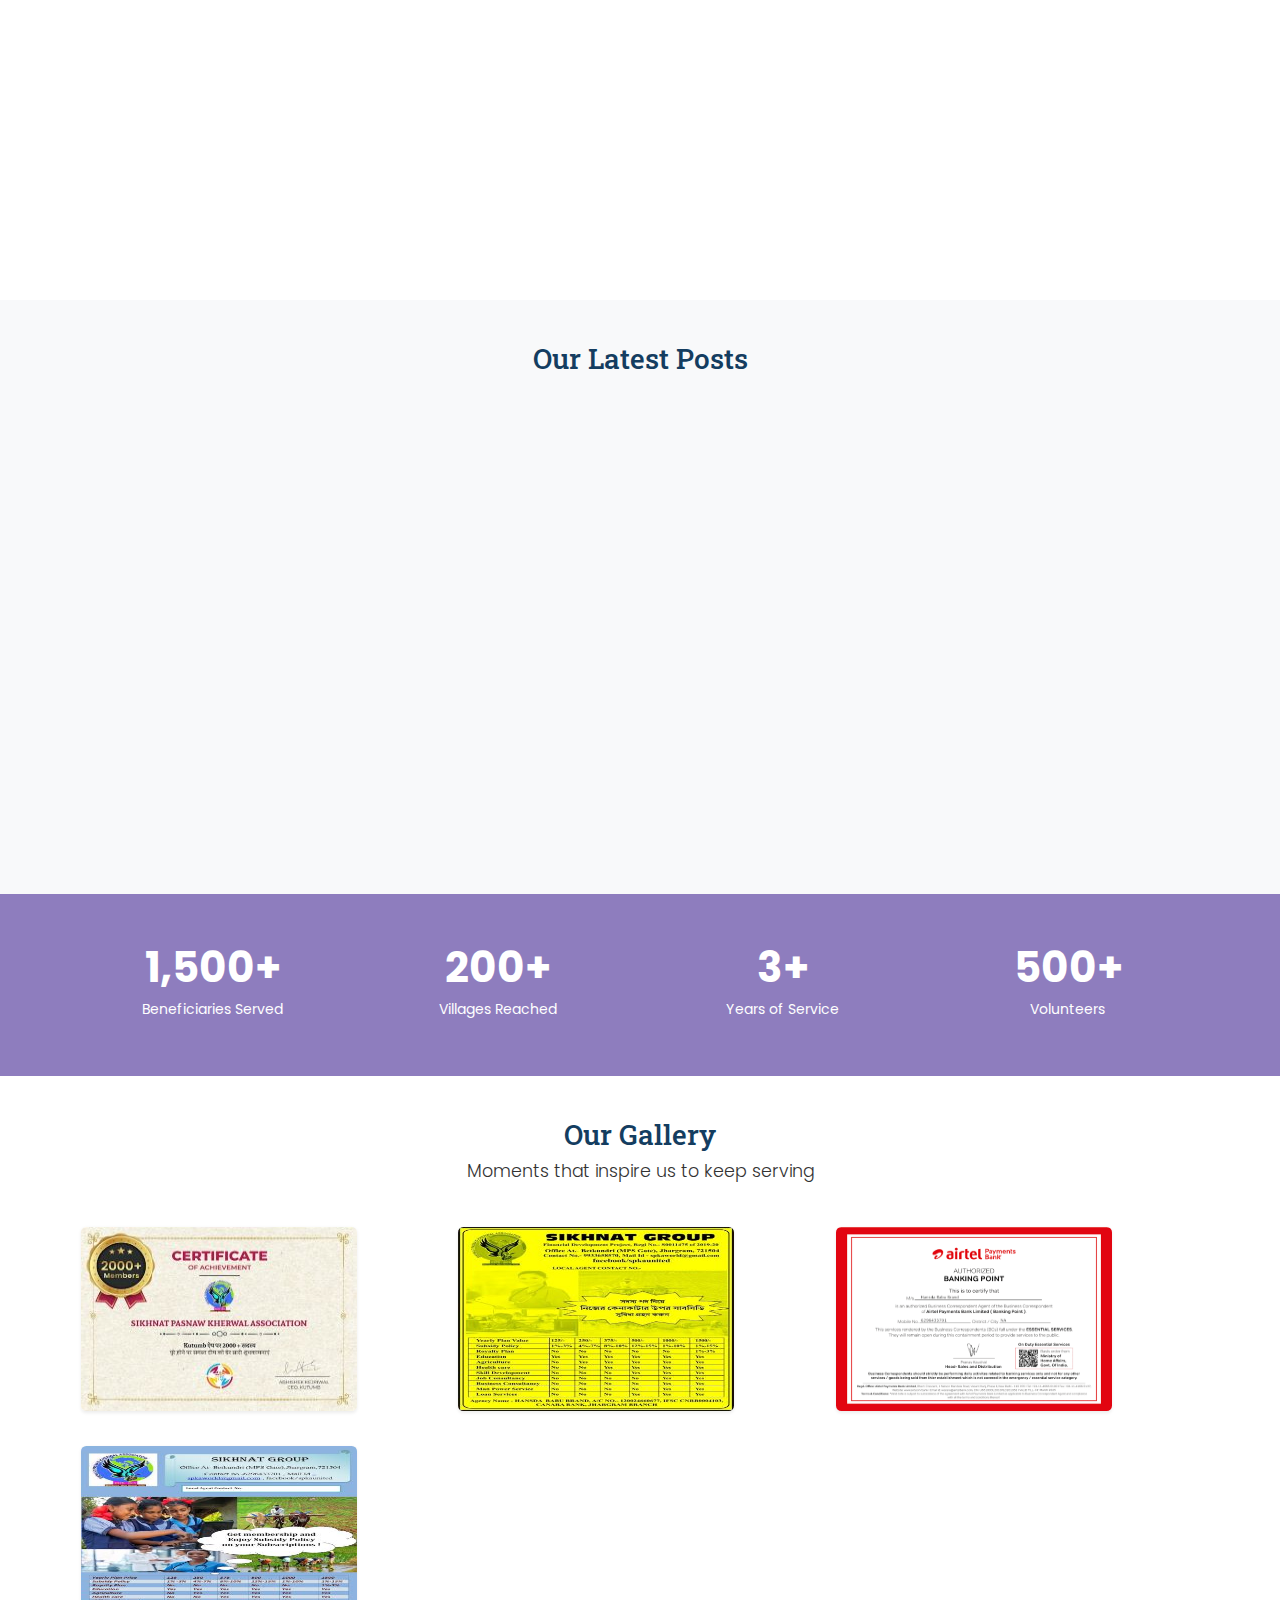
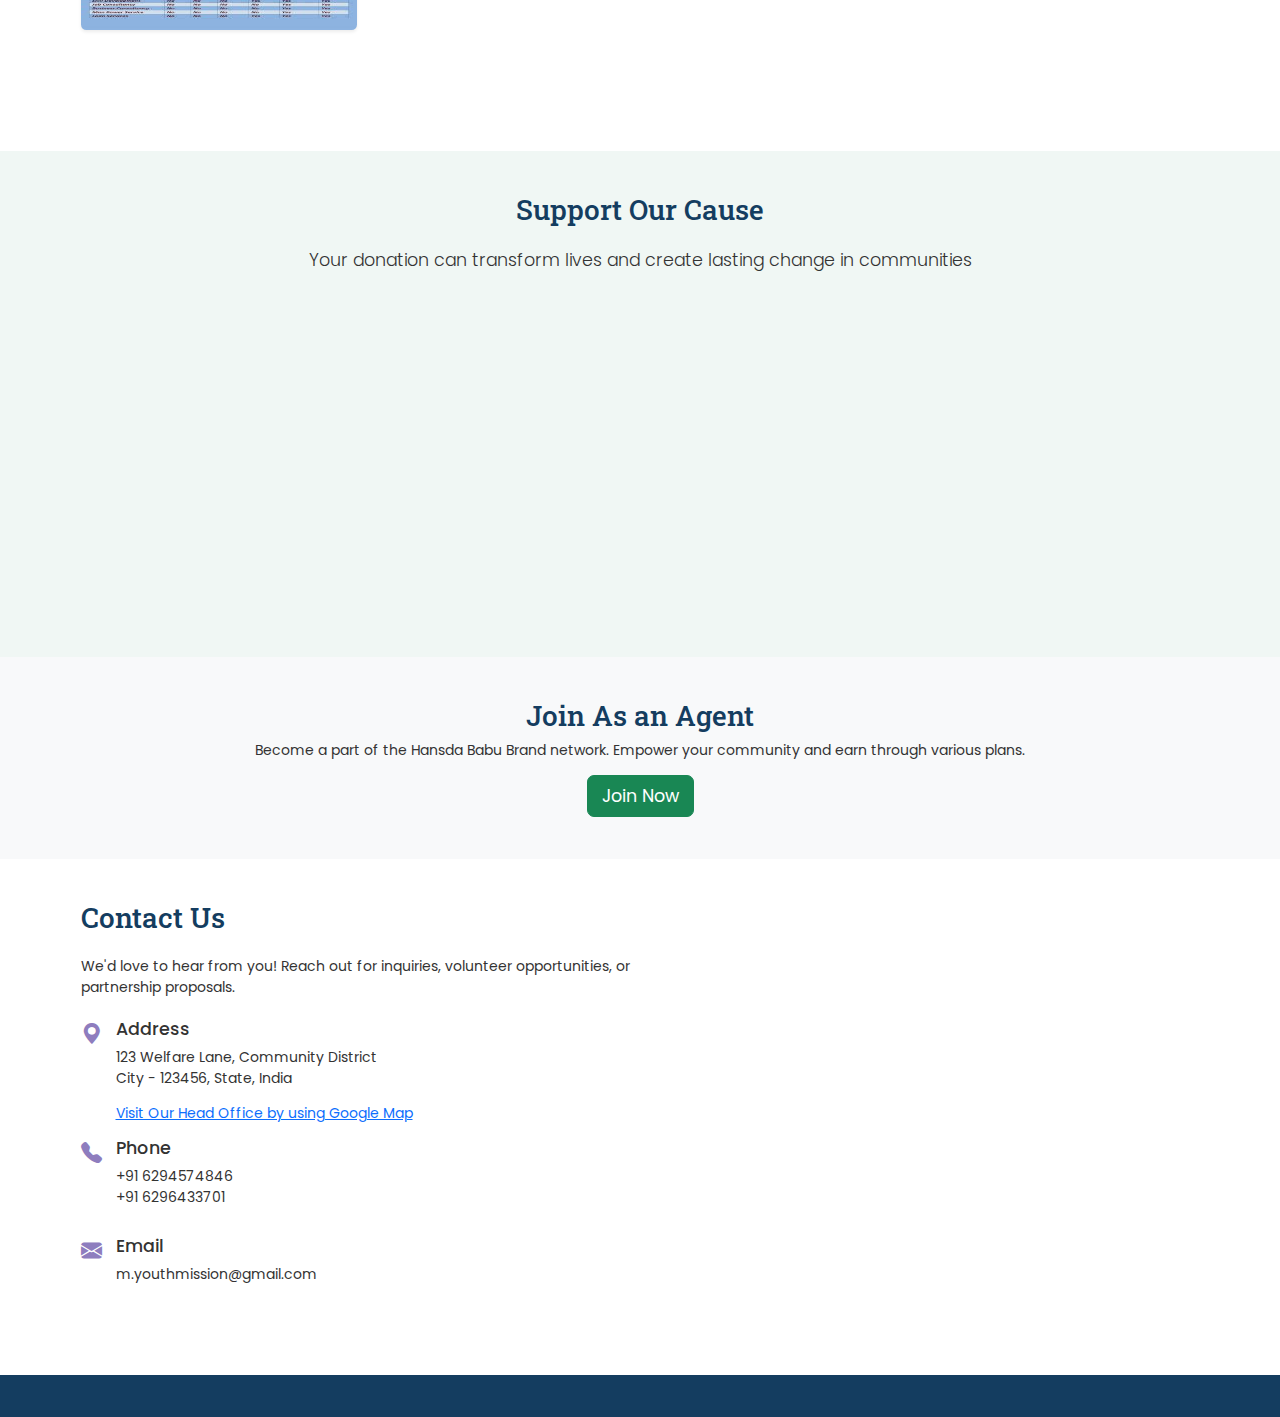
==== commit 725a358a: "Update index.html" ====
--- a/index.html
+++ b/index.html
@@ -19,7 +19,7 @@
     <link rel="stylesheet" href="https://unpkg.com/aos@next/dist/aos.css" />
 
     <!-- Custom CSS -->
-    <link rel="stylesheet" href="style.css?v=2.2">
+    <link rel="stylesheet" href="style.css?v=2.3">
 
 </head>
 <body>
--- a/style.css
+++ b/style.css
@@ -118,14 +118,14 @@
             position: relative;
             border-radius: 10px;
             overflow: hidden;
-            box-shadow: 0 10px 20px rgba(0,0,0,0.1);
+          /*  box-shadow: 0 10px 20px rgba(0,0,0,0.1); */
         }
         
         .about-img-container img {
             transition: transform 0.5s;
             aspect-ratio: 4 / 3;
             object-fit: fill;
-
+            min-height:280px;
         }
         
         .about-img-container:hover img {
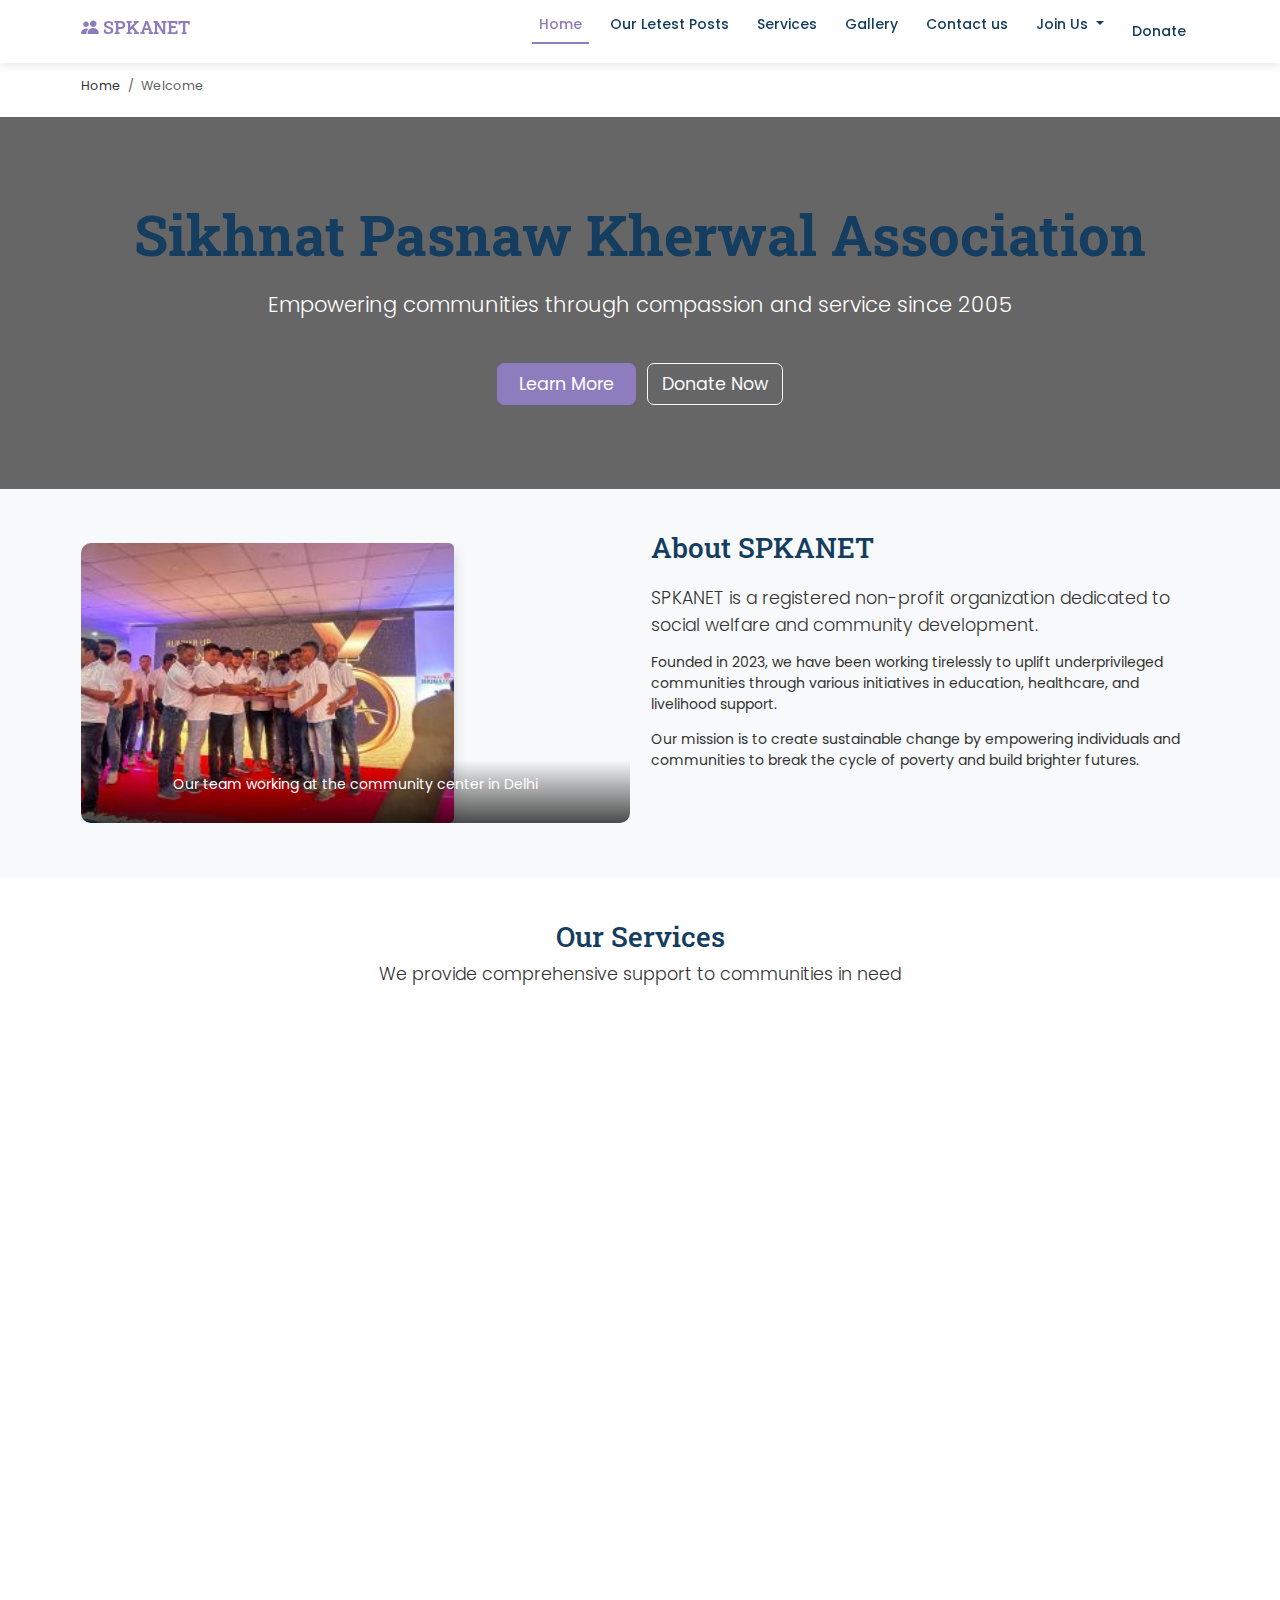
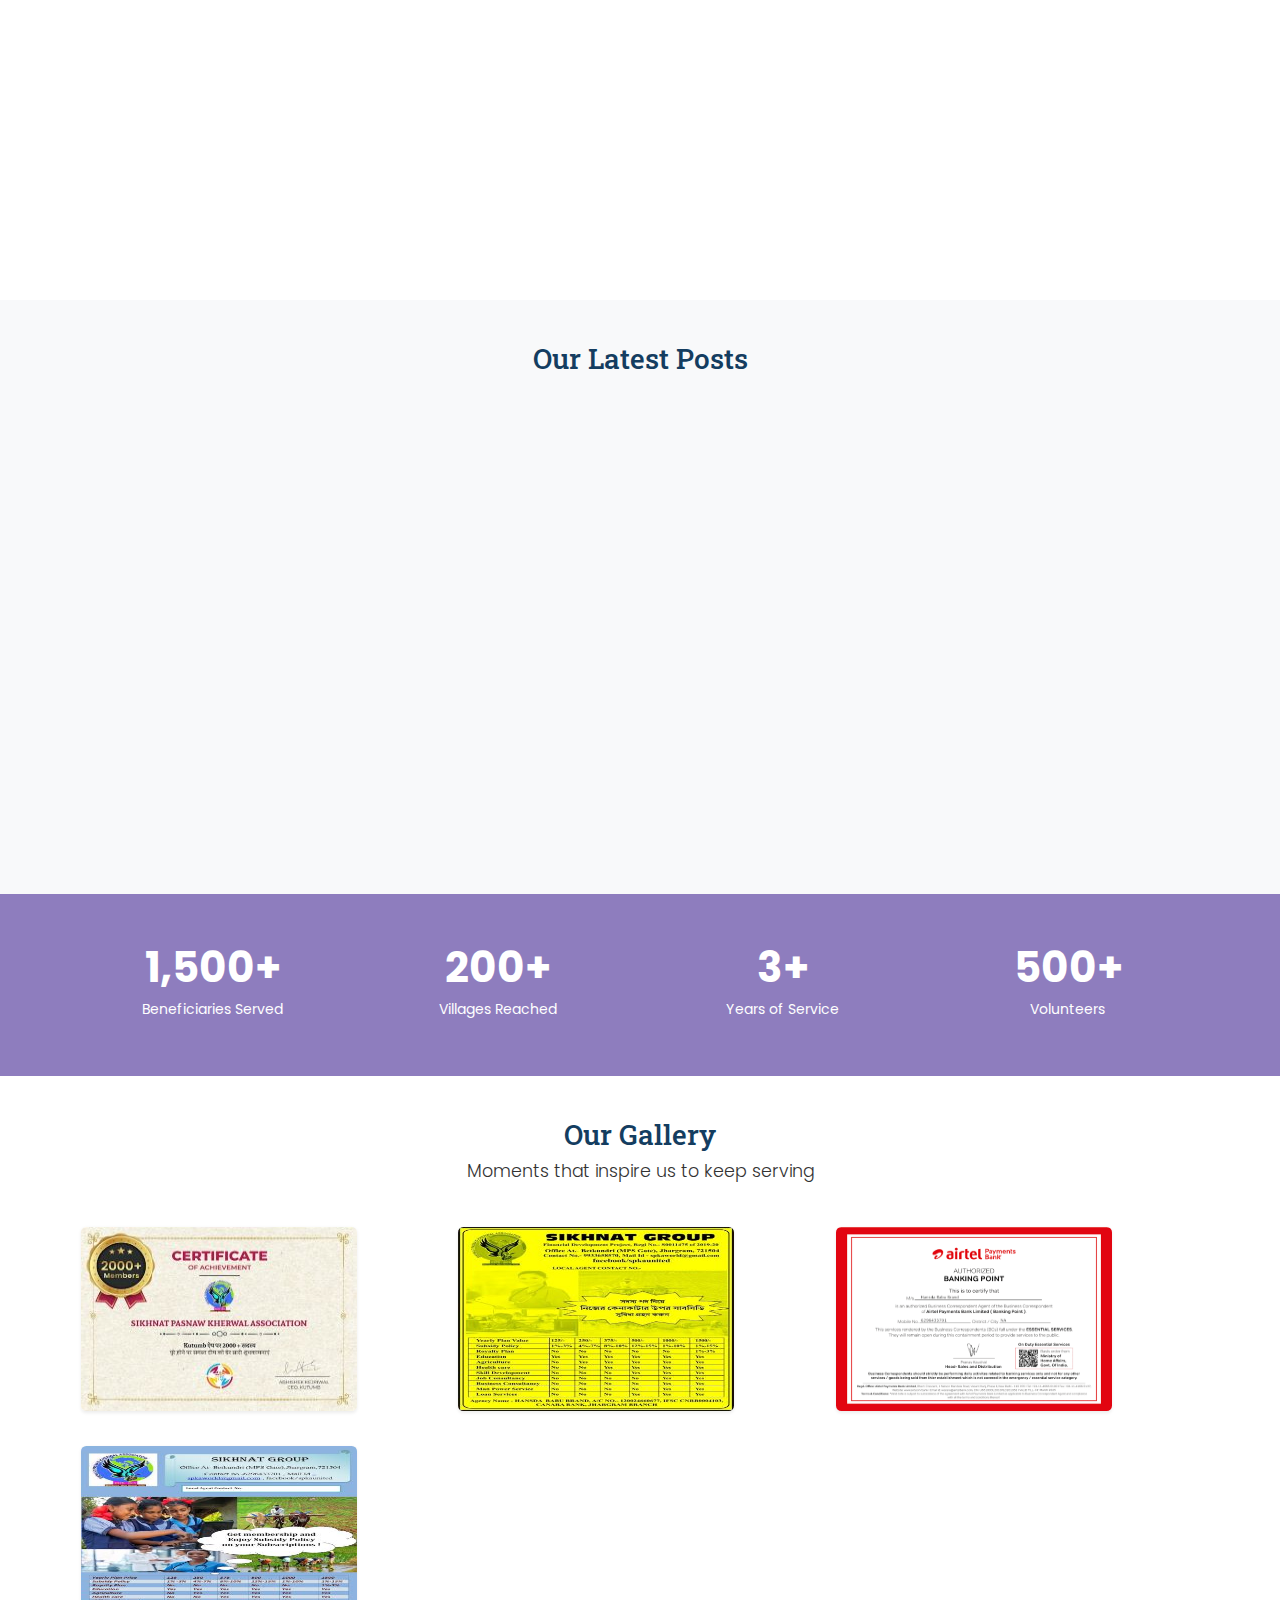
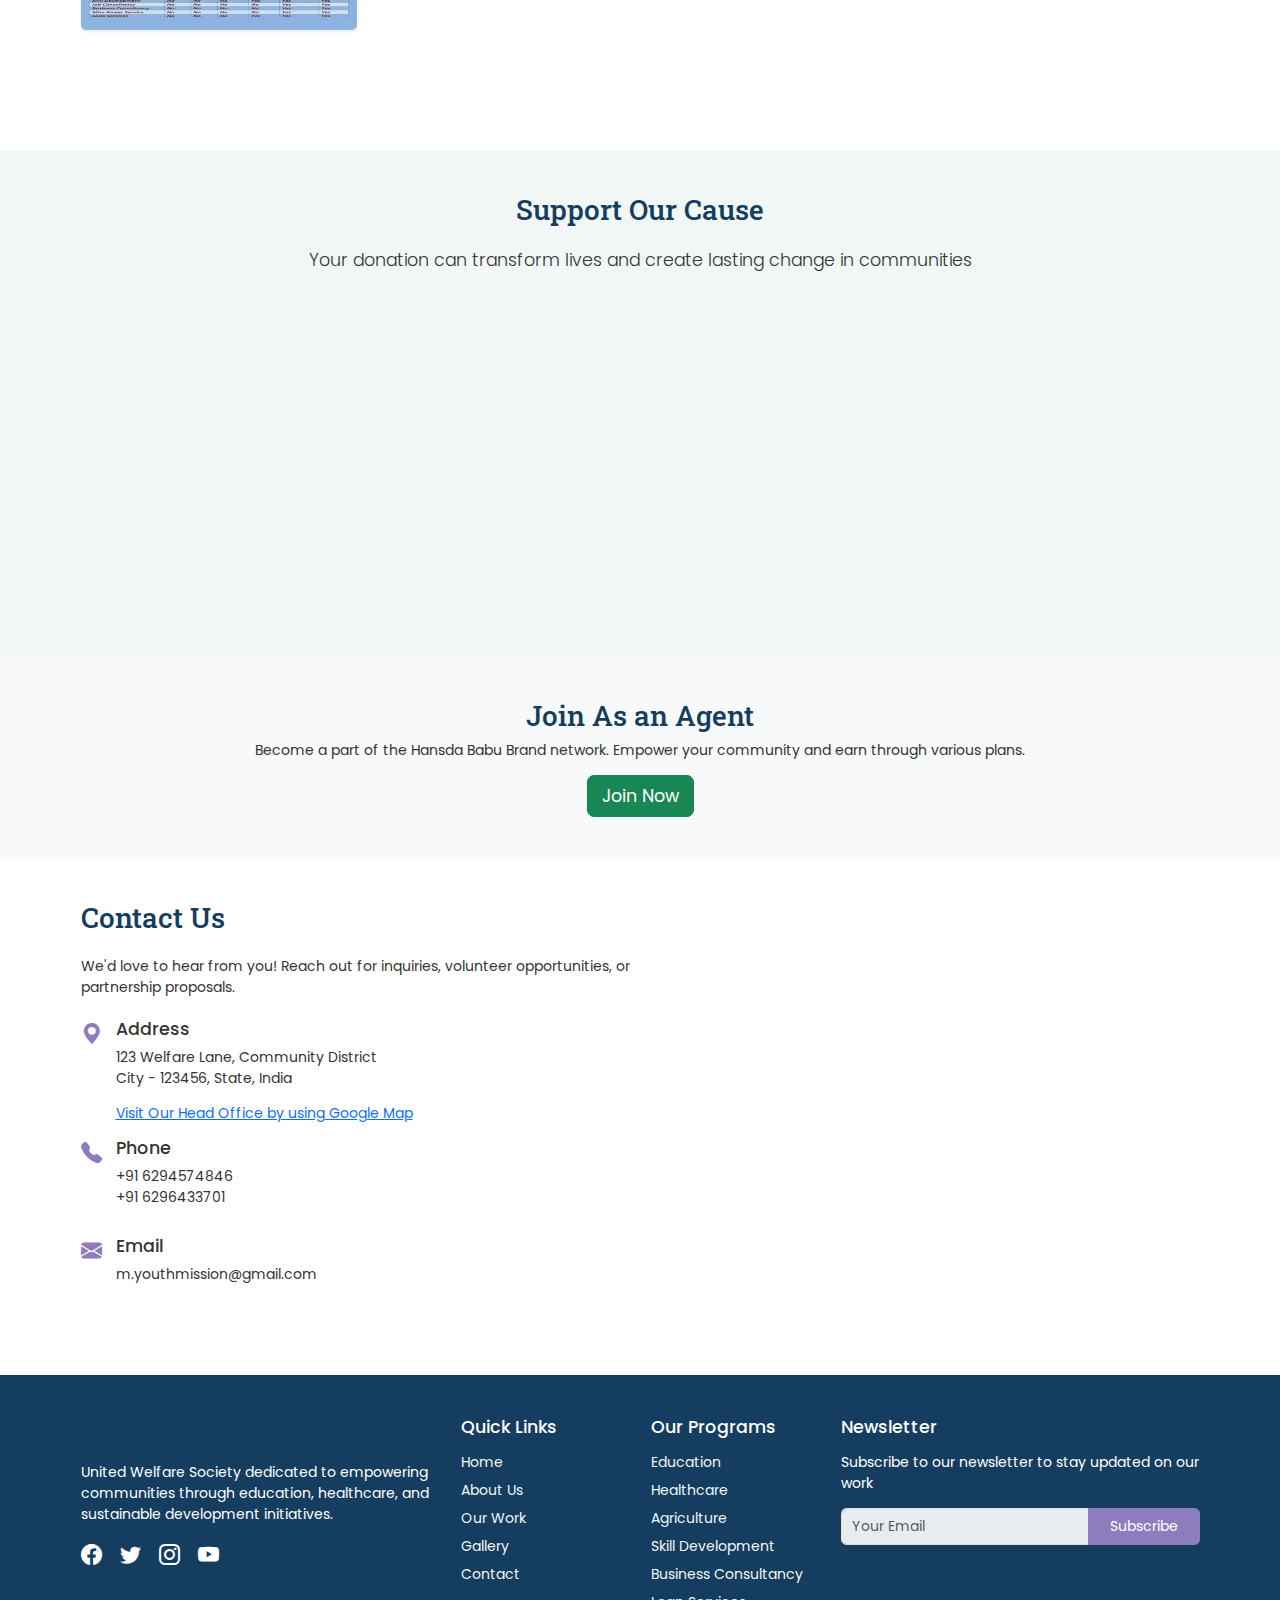
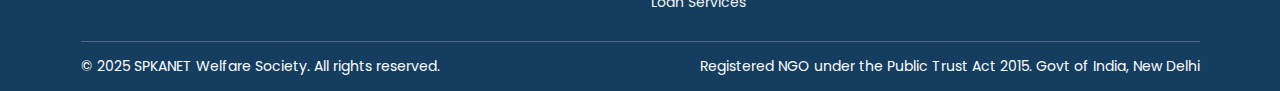
==== commit dcd559d8: "Update index.html" ====
--- a/index.html
+++ b/index.html
@@ -4,6 +4,7 @@
     <meta charset="UTF-8">
     <meta name="viewport" content="width=device-width, initial-scale=1.0">
 
+    <!-- HTML Meta Tags -->
     <title>SPKANET - United Welfare Society | Community Development NGO</title>
     <meta name="description" content="SPKANET is a registered NGO working for community welfare through education, healthcare, and livelihood programs since 2005.">
     <meta name="keywords" content="NGO, welfare society, community development, education NGO, healthcare NGO, India NGO">
@@ -20,6 +21,24 @@
 
     <!-- Custom CSS -->
     <link rel="stylesheet" href="style.css?v=2.3">
+
+<!-- Facebook Meta Tags -->
+<meta property="og:url" content="https://sparrow-gif.github.io/Demo/">
+<meta property="og:type" content="website">
+<meta property="og:title" content="SPKANET - United Welfare Society | Community Development NGO">
+<meta property="og:description" content="SPKANET is a registered NGO working for community welfare through education, healthcare, and livelihood programs since 2005.">
+<meta property="og:image" content="https://sparrow-gif.github.io/Demo/about-image.jpg">
+
+<!-- Twitter Meta Tags -->
+<meta name="twitter:card" content="summary_large_image">
+<meta property="twitter:domain" content="sparrow-gif.github.io">
+<meta property="twitter:url" content="https://sparrow-gif.github.io/Demo/">
+<meta name="twitter:title" content="SPKANET - United Welfare Society | Community Development NGO">
+<meta name="twitter:description" content="SPKANET is a registered NGO working for community welfare through education, healthcare, and livelihood programs since 2005.">
+<meta name="twitter:image" content="https://sparrow-gif.github.io/Demo/about-image.jpg">
+
+<!-- Meta Tags Generated via https://www.opengraph.xyz -->
+    
 
 </head>
 <body>
